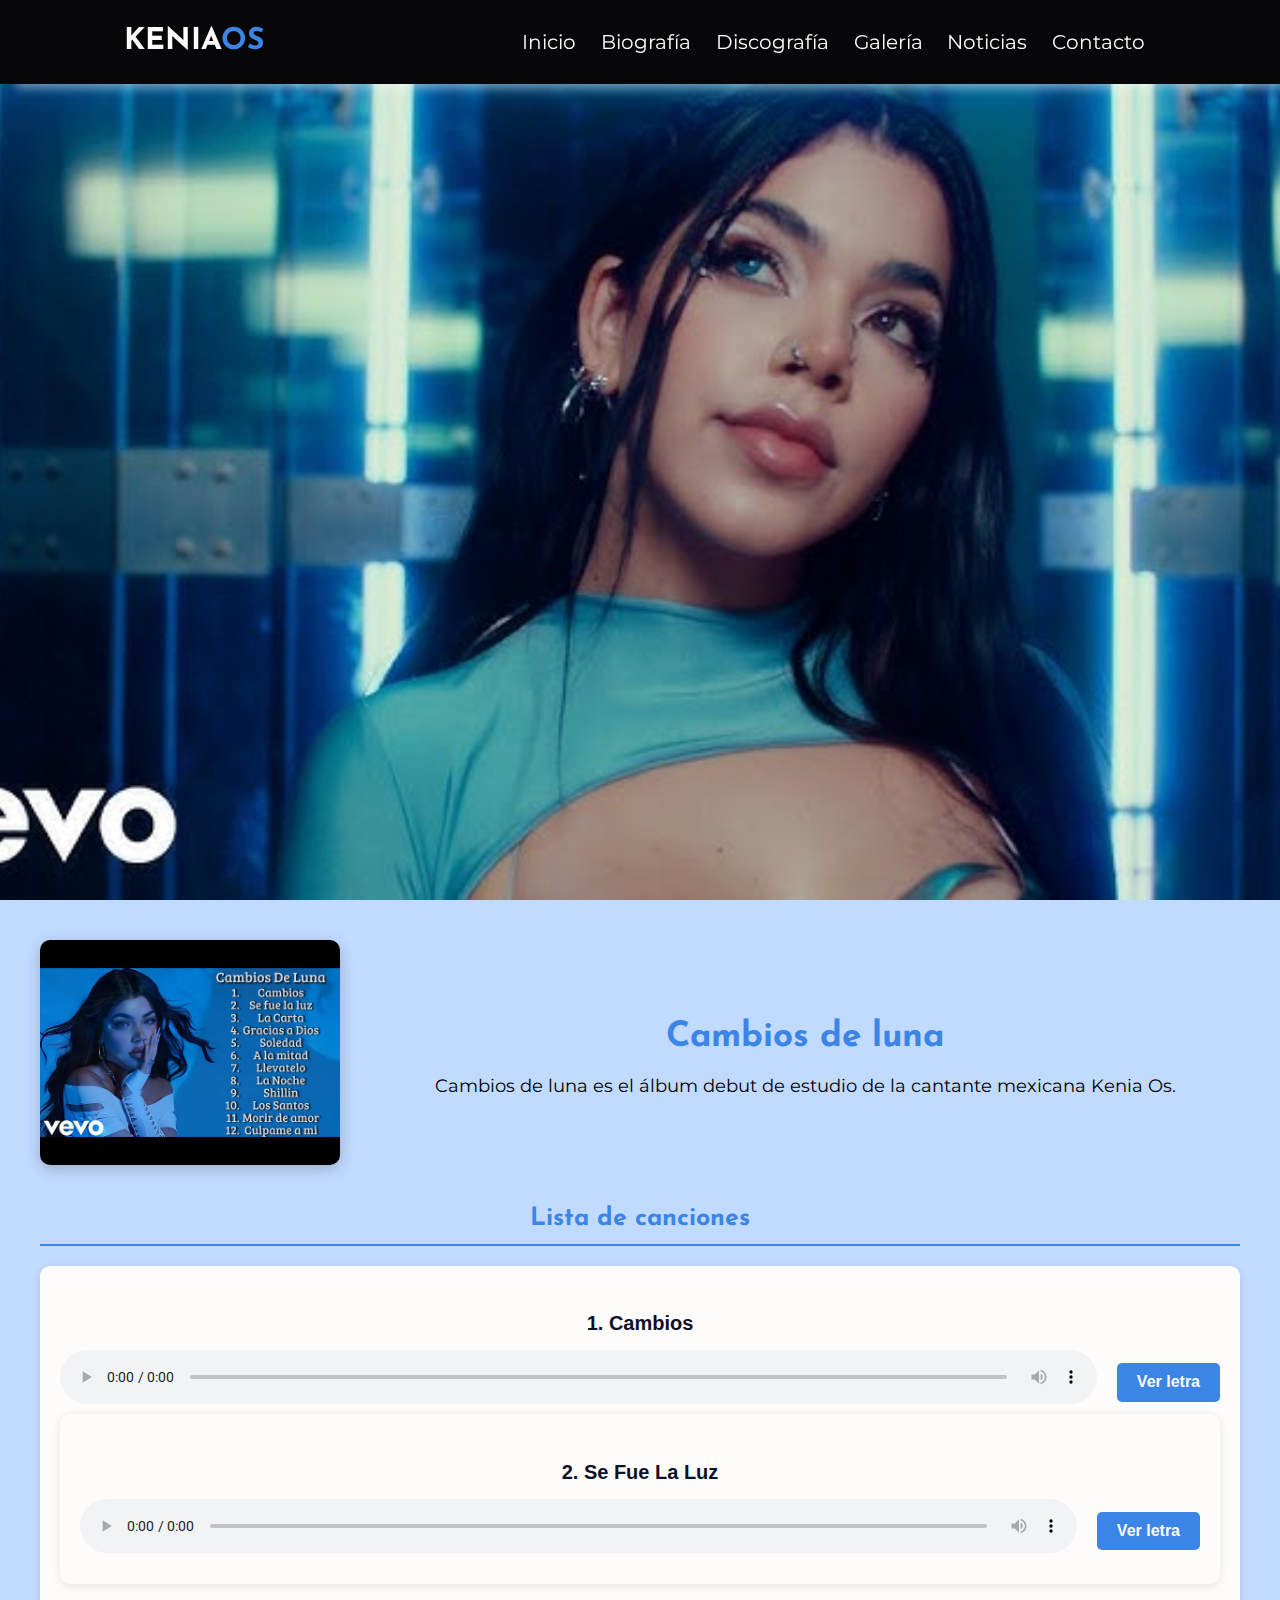
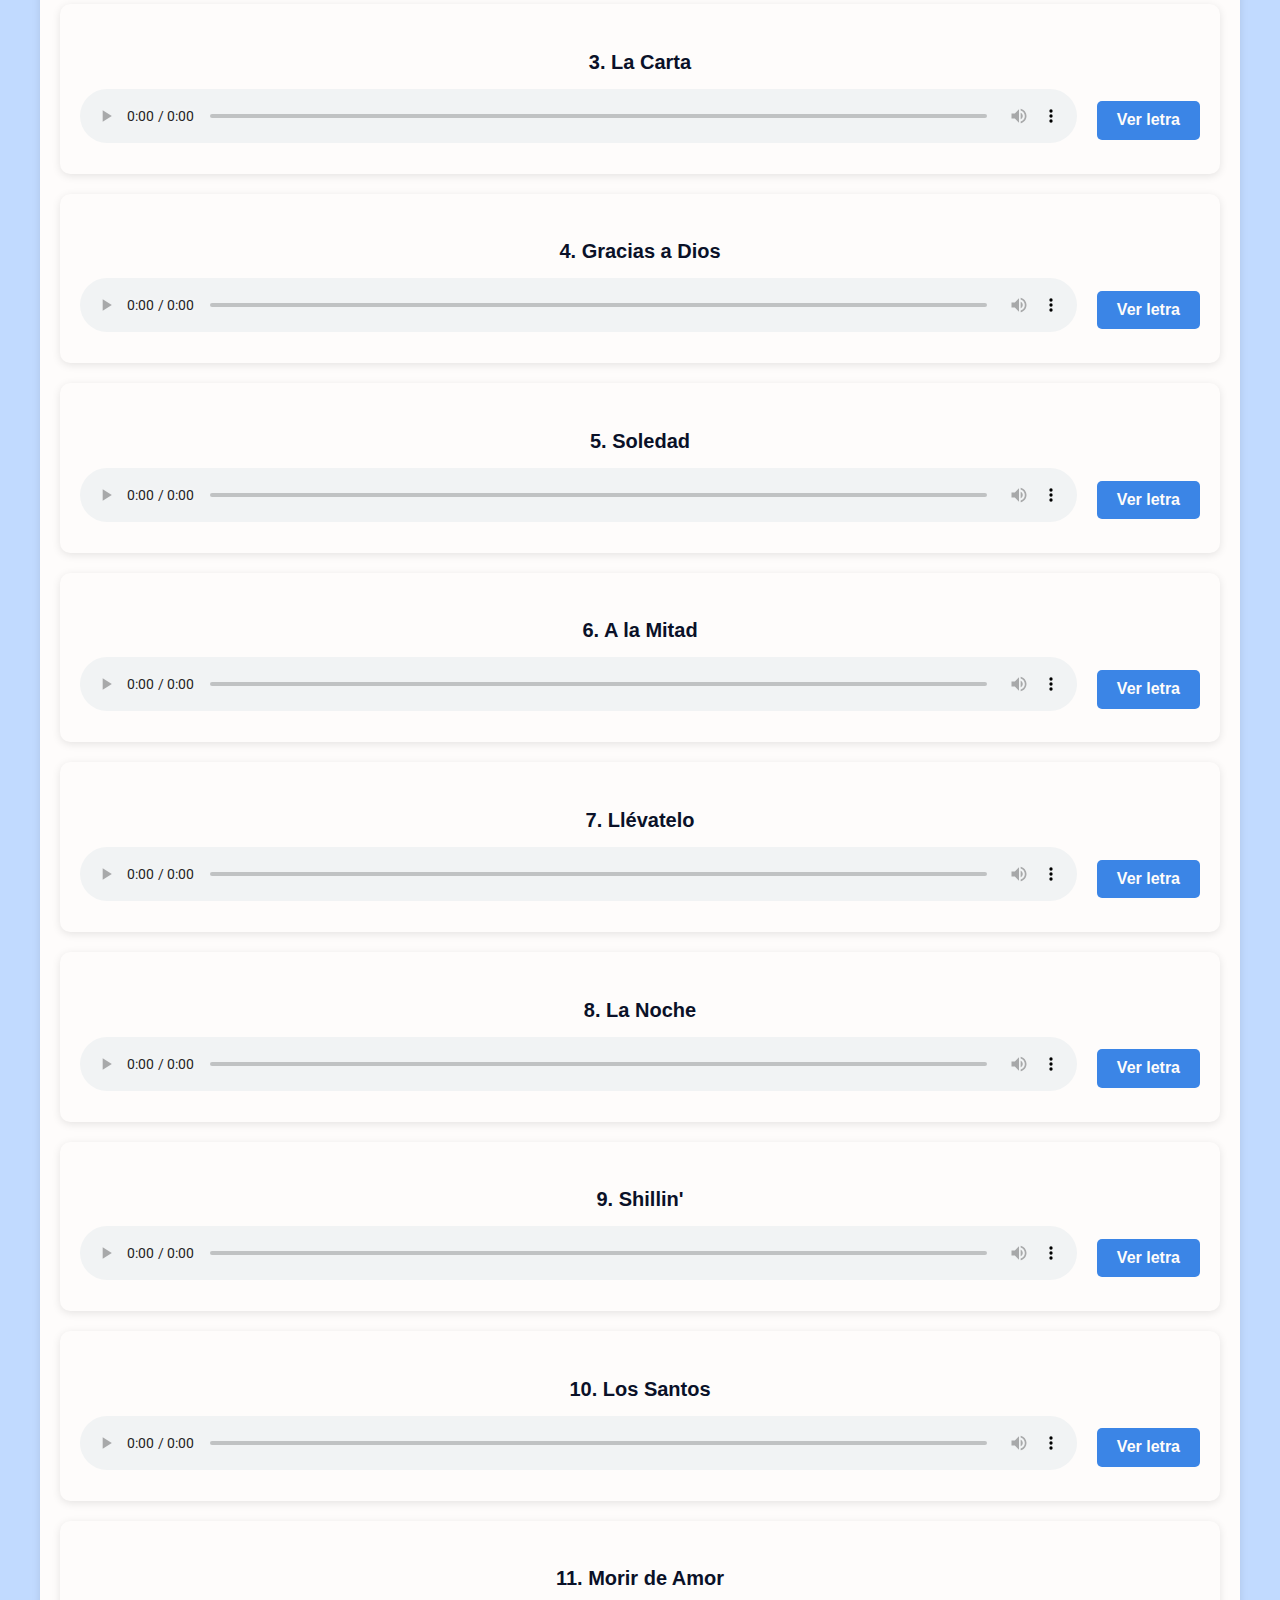
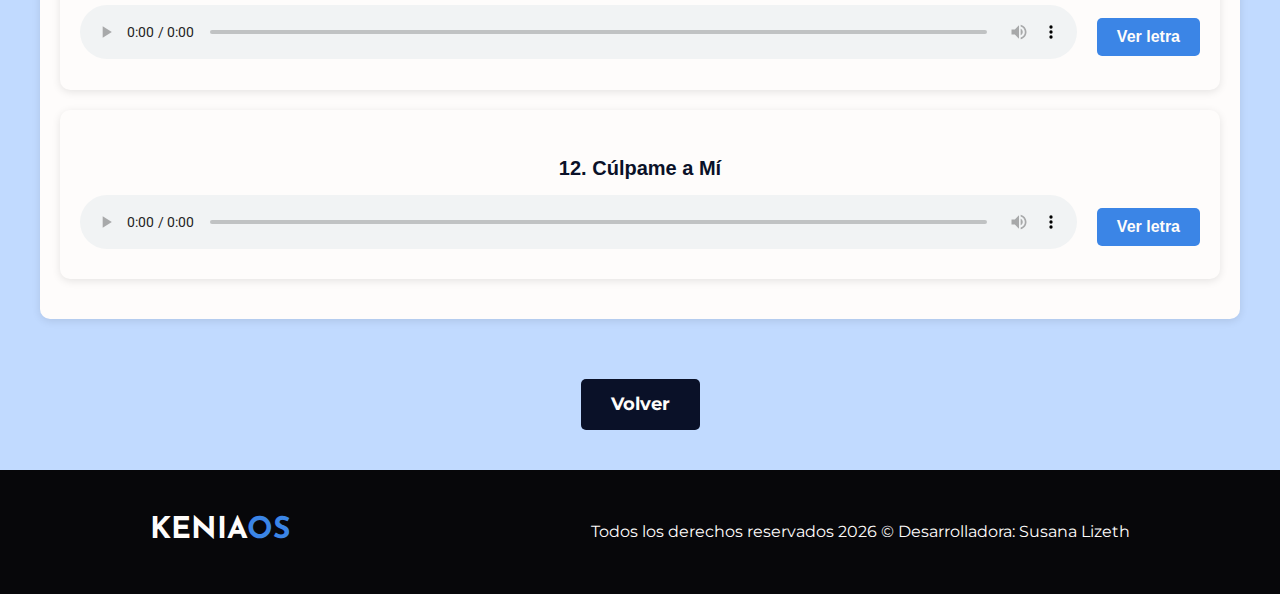
==== album1.html @ 2b6f4560 "artista" ====
<!DOCTYPE html>
<html lang="es">
<head>
    <meta charset="UTF-8">
    <meta name="viewport" content="width=device-width, initial-scale=1.0">
    <title>Cambios de luna</title>
    <link rel="icon" href="img/icon/album.svg">
    <link rel="preconnect" href="https://fonts.googleapis.com">
    <link rel="preconnect" href="https://fonts.gstatic.com" crossorigin>
    <link href="https://fonts.googleapis.com/css2?family=Josefin+Sans:ital,wght@0,100..700;1,100..700&family=Montserrat:ital,wght@0,100..900;1,100..900&family=Roboto:ital,wght@0,100..900;1,100..900&display=swap" rel="stylesheet">
    <link rel="stylesheet" href="css/normalize.css">
    <link rel="stylesheet" href="css/estilos.css">
</head>
<body>
    <header class="encabezado2">
        <div class="contenido-navegacion">
            <div class="logo">
                <h2>KENIA<span>OS</span></h2>
            </div>
            <nav class="navegacion ocultar">
                <a href="index.html">Inicio</a>
                <a href="Biografia.html">Biografía</a>
                <a href="Discografía.html">Discografía</a>
                <a href="Galeria.html">Galería</a>
                <a href="Noticias.html">Noticias</a>
                <a href="Contacto.html">Contacto</a>
            </nav>
            <div class="hamburguesa">
                <span></span>
                <span></span>
                <span></span>
            </div>
        </div>
    </header>

    <section class="detalle-album contenedor">
        <div class="cabecera-album">
            <img src="img/albums/album1.jpg" alt="cambios de luna " class="portada-album">
            <div class="info-album">
                <h2>Cambios de luna</h2>
                <p>Cambios de luna es el álbum debut de estudio de la cantante mexicana Kenia Os.</p>
                
               
            </div>
        </div>

        <div class="lista-canciones">
            <h3>Lista de canciones</h3>

            <!-- CANCIÓN 1 -->
<div class="cancion">
    <h4 class="cancion-titulo"> 1. Cambios</h4>
    <div class="reproductor">
        <audio controls>
            <source src="audio/album1/Cambios.mp3" type="audio/mpeg">
            Tu navegador no soporta la reproducción de audio.
        </audio>
        <button class="btn-letra" onclick="toggleLyrics('lyrics-2')">Ver letra</button>
    </div>
    <div id="lyrics-2" class="letra-cancion" style="display: none;">
        <!-- Letra cancion -->
        <p>
            Abre tus alas<br>
            Y vuelve a volar<br>
            Las noches son largas<br>
            Pero el Sol siempre vuelve a brillar<br><br>

            Tengo tanto que aprender<br>
            De momentos que no volverán<br>
            Espero que te vaya bien<br>
            Ya no pienso regresar<br><br>

            Ahora me toca a mí cambiar<br>
            Voy a poner todo en su lugar<br>
            Ahora me toca a mí soñar<br>
            No tengo tiempo para gastar<br><br>

            Ahora solo pienso en mí<br>
            Ahora solo creo en mí, yeah-yeah<br>
            Solo tengo que fluir<br>
            Tengo que dejarlo ir<br><br>

            Ahora me toca a mí cambiar<br>
            Y si caigo por algo<br>
            No pienso parar<br><br>

            Pensé tanto que deje de pensar en mí<br>
            Te quise al punto que dejé de quererme a mí<br>
            Mírame a la cara y niega que lo hice por ti<br>
            Párteme el cora' en mil y déjame seguir<br><br>

            No tengo miedo de volver a empezar<br>
            No te pienso cuando hay música en un lugar<br>
            Y el ambiente se pone sad<br>
            Dale tiempo al tiempo<br>
            Un final se convierte en comienzo<br><br>

            Ahora me toca a mí cambiar<br>
            Voy a poner todo en su lugar<br>
            Ahora me toca a mí soñar<br>
            No tengo tiempo para gastar<br><br>

            Ahora solo pienso en mí<br>
            Ahora solo creo en mí, yeah-yeah<br>
            Solo tengo que fluir<br>
            Tengo que dejarlo ir<br><br>

            Ahora me toca a mí cambiar<br>
            Y si caigo por algo<br>
            No pienso parar<br>
        </p>
    </div>
    <!-- CANCIÓN 2 -->
<div class="cancion">
    <h4 class="cancion-titulo">2. Se Fue La Luz</h4>
    <div class="reproductor">
        <audio controls>
            <source src="audio/album1/Se Fue La Luz.mp3" type="audio/mpeg">
            Tu navegador no soporta la reproducción de audio.
        </audio>
        <button class="btn-letra" onclick="toggleLyrics('lyrics-2')">Ver letra</button>
    </div>
    <div id="lyrics-2" class="letra-cancion" style="display: none;">
        <!-- Letra cancion -->
        <p>
            Tus ojos me invitan a volar<br>
            En tu cuerpo<br>
            No tengo intenciones<br>
            De dejarte escapar<br><br>

            Ya quiero estar cerca del mar<br>
            El Sol me llevará a dónde estás<br>
            Soy víctima del deseo de tus besos<br><br>

            Se fue la luz<br>
            Me perdí en tu universo<br>
            Contigo, la oscuridad<br>
            Se enciende<br><br>

            Ah-ah, ah-ah, ah-ah, ah-ah<br>
            Ah-ah, ah-ah, ah-ah, ah-ah<br>
            Ah-ah, ah-ah, ah-ah, ah-ah<br>
            Aah, ah-ah<br><br>

            Te vi, a lo lejos, brillar<br>
            Fue tu voz lo que me hizo explotar<br>
            Yo sé, nunca me imaginé<br>
            Que sería así encontrar mi destino<br><br>

            Ya quiero estar cerca del mar<br>
            El Sol me llevará a dónde estás<br>
            Soy víctima del deseo de tus besos<br><br>

            Se fue la luz<br>
            Me perdí en tu universo<br>
            Contigo, la oscuridad<br>
            Se enciende<br><br>

            Ah-ah, ah-ah, ah-ah, ah-ah<br>
            Ah-ah, ah-ah, ah-ah, ah-ah<br>
            Ah-ah, ah-ah, ah-ah, ah-ah<br>
            Aah, ah-ah<br><br>

            Dime qué fue lo que me pasó<br>
            Nadando, voy siguiendo tu mirada<br>
            Dime que no, que no fue un error<br>
            Encontrarte<br><br>

            Se fue la luz<br>
            Me perdí en tu universo<br>
            Contigo, la oscuridad<br>
            Se enciende<br><br>

            (Ya quiero estar cerca del mar)<br>
            Ah-ah, ah-ah, ah-ah, ah-ah<br>
            (El Sol me llevará)<br>
            Ah-ah, ah-ah, ah-ah, ah-ah<br>
            (A dónde estás)<br>
            Ah-ah, ah-ah, ah-ah, ah-ah<br>
            (Soy víctima del deseo)<br>
            Aah, ah-ah<br>
            (De tus besos)<br>
        </p>
    </div>
</div>
<!-- CANCIÓN 3 -->
<div class="cancion">
    <h4 class="cancion-titulo">3. La Carta</h4>
    <div class="reproductor">
        <audio controls>
            <source src="audio/album1/La Carta.mp3" type="audio/mpeg">
            Tu navegador no soporta la reproducción de audio.
        </audio>
        <button class="btn-letra" onclick="toggleLyrics('lyrics-3')">Ver letra</button>
    </div>
    <div id="lyrics-3" class="letra-cancion" style="display: none;">
        <!-- Letra cancion -->
        <p>
            Jugaste mala carta<br>
            Tú no tienes valor para reconocer<br>
            Que te hago falta<br>
            Que te hago falta<br><br>

            Todo se fue al vacío<br>
            Te di mi corazón<br>
            No vengas a culparme<br>
            Si ahora sientes frío<br>
            El error no fue mío<br><br>

            Y así<br>
            Me hice fuerte<br>
            Volví a levantarme y seguí<br>
            Aprendí<br><br>

            Y así<br>
            Me hice amiga del tiempo<br>
            Y de pronto entendí<br>
            Que no eras para mí<br><br>

            ¿Quién dijo no puedo?<br>
            Hago lo que quiero<br>
            Ahora estoy primero<br>
            Del pasado, no me acuerdo<br><br>

            Si gano o pierdo<br>
            Al menos lo intento<br>
            A las cartas, yo no juego<br>
            No, no<br><br>

            Tienes que entender<br>
            Tú eres agua, yo el aceite<br>
            Ahora no saco de mi mente<br>
            Solo conmigo soy suficiente<br><br>

            Tienes que entender<br>
            Desde ahora, no siento miedo<br>
            Lo tengo todo de hace tiempo<br>
            Me doy cuenta y lo agradezco<br><br>

            Le doy gracias a Dios<br>
            Que ya no me quiere<br>
            Aprendí que de amor ya no se muere<br>
            Ahora disfruto los atardeceres<br>
            Si quieres dañar, busca otras mujeres<br><br>

            Y así<br>
            Me hice fuerte<br>
            Volví a levantarme y seguí<br>
            Aprendí<br><br>

            Y así<br>
            Me hice amiga del tiempo<br>
            Y de pronto entendí<br>
            Que no eras para mí<br><br>

            ¿Quién dijo no puedo?<br>
            Hago lo que quiero<br>
            Ahora estoy primero<br>
            Del pasado no me acuerdo<br><br>

            Si gano o pierdo<br>
            Al menos lo intento<br>
            A las cartas yo no juego<br>
            No, no<br><br>

            Estoy más dura, dura, dura que antes<br>
            Dura, dura, dura que antes<br>
            Dura, dura<br>
            Más dura que antes<br><br>

            Estoy más dura, dura, dura que antes<br>
            Dura, dura, dura que antes<br>
            Dura, dura<br>
            Más dura que antes<br><br>

            Jugaste mal la carta<br>
        </p>
    </div>
</div>
<!-- CANCIÓN 4 -->
<div class="cancion">
    <h4 class="cancion-titulo">4. Gracias a Dios</h4>
    <div class="reproductor">
        <audio controls>
            <source src="audio/album1/Gracias a Dios.mp3" type="audio/mpeg">
            Tu navegador no soporta la reproducción de audio.
        </audio>
        <button class="btn-letra" onclick="toggleLyrics('lyrics-4')">Ver letra</button>
    </div>
    <div id="lyrics-4" class="letra-cancion" style="display: none;">
        <!-- Letra cancion -->
        <p>
            Yeah, yeah<br><br>

            Hoy me levanté más temprano<br>
            Con la tablet y un café en la mano<br>
            A mí el Sol me sonrió<br>
            Me tiró la bendición<br>
            Me dijo que lo pasado pisado<br><br>

            Hoy me levanté más temprano<br>
            Con la tablet y un café en la mano<br>
            Hoy le doy gracias a Dios<br>
            Me tiró la bendición<br>
            Me dijo que si le doy, la pegamos<br><br>

            La pegamos de home run<br>
            Me compré mi caserón<br>
            Ahora estoy en HBO<br>
            Cambié H&M por Louis Vuitton<br><br>

            Mala vibra ya pasé<br>
            Ahora me siento mejor<br>
            Mal de amor, un TBT<br>
            Ya no hay tiempo pa'l rencor<br><br>

            Ando en fiesta con Anitta<br>
            Ya me habló la ROSALÍA<br>
            Y si grabamos algún día<br>
            Qué sorpresas da la vida<br><br>

            Estoy soñado todavía<br>
            Desde que estoy en la mía<br>
            Ganarme el Grammy algún día<br>
            Con mis amigos y mi familia<br><br>

            Hoy me levanté más temprano<br>
            Con la tablet y un café en la mano<br>
            A mí el Sol me sonrió<br>
            Me tiró la bendición<br>
            Me dijo que lo pasado pisado<br><br>

            Hoy me levanté más temprano<br>
            Con la tablet y un café en la mano<br>
            Hoy le doy gracias a Dios<br>
            Que te dé la bendición<br>
            Me dijo que si le doy, la pegamos<br><br>

            Todo saldo en la cuenta<br>
            Dando vuelta<br>
            Prendiendo en la Jeepeta<br>
            Aunque parezca fresa<br>
            Me he sentado en la banqueta<br><br>

            Dando vuelta<br>
            Prendiendo en la Jeepeta<br><br>

            Todo saldo en la cuenta<br>
            Dando vuelta<br><br>

            (Espérate, me da risa)<br>
            (Los odio, malditos)<br><br>

            No, marica<br>
            Yo no quiero hacer pauta<br>
            Ya saben quién es<br>
        </p>
    </div>
</div>
<!-- CANCIÓN 5 -->
<div class="cancion">
    <h4 class="cancion-titulo">5. Soledad</h4>
    <div class="reproductor">
        <audio controls>
            <source src="audio/album1/Soledad.mp3" type="audio/mpeg">
            Tu navegador no soporta la reproducción de audio.
        </audio>
        <button class="btn-letra" onclick="toggleLyrics('lyrics-5')">Ver letra</button>
    </div>
    <div id="lyrics-5" class="letra-cancion" style="display: none;">
        <!-- Letra cancion -->
        <p>
            (Yeah, yeah, yah)<br>
            (Aah)<br><br>

            Soledad, ¿qué te pasa<br>
            Que el día no cambia las horas?<br>
            ¿Me le hiciste un hechizo al reloj<br>
            O estás en contra?<br><br>

            Yo te sigo imaginando aquí<br>
            Aunque me cueste aceptarlo<br>
            Te quiero tener cerquita de mí<br>
            Para más nunca soltarnos<br><br>

            Debes saber<br>
            Que ni un día yo te pude olvidar<br>
            Sigo sintiendo tu piel<br>
            Y esos besos que me dejaron mal<br><br>

            Tan solo dime hasta cuándo<br>
            Tacharé en mi calendario<br>
            Esperando pa’ encontrarnos<br>
            Papi, no seas malo, también valgo<br><br>

            Me la paso pensándote, sí<br>
            Tengo problemas con el reloj<br>
            Como el aire en 16, yo siento tu piel<br>
            ¿Qué fue lo que pasó? Que se congeló<br><br>

            Tú me hiciste brujería<br>
            Dando vueltas en la cama todo el día<br>
            Acepto, no sucedió como debía<br>
            Yo te extraño todavía<br><br>

            No es como antes<br>
            Los segundos son gigantes<br>
            Tengo tanto que contarte<br>
            Pero no logro encontrarte<br><br>

            Debes saber<br>
            Que ni un día yo te pude olvidar<br>
            Sigo sintiendo tu piel<br>
            Y esos besos que me dejaron mal<br><br>

            Tan solo dime hasta cuándo<br>
            Tacharé en mi calendario<br>
            Esperando pa’ encontrarnos<br>
            Papi, no seas malo, también valgo<br><br>

            Soledad, ¿qué te pasa<br>
            Que el día no cambia las horas?<br>
            ¿Me le hiciste un hechizo al reloj<br>
            O estás en contra?<br><br>

            Yo te sigo imaginando aquí<br>
            Aunque me cueste aceptarlo<br>
            Te quiero tener cerquita de mí<br>
            Para más nunca soltarnos<br><br>

            Debes saber<br>
            Que ni un día yo te pude olvidar<br>
            Sigo sintiendo tu piel<br>
            Y esos besos que me dejaron mal<br><br>

            Tan solo dime hasta cuándo<br>
            Tacharé en mi calendario<br>
            Esperando pa’ encontrarnos<br>
            Papi, no seas malo, también valgo<br><br>

            Soledad, nah<br>
            Soledad<br>
            K Os, bebé<br>
        </p>
    </div>
</div>
<!-- CANCIÓN 6 -->
<div class="cancion">
    <h4 class="cancion-titulo">6. A la Mitad</h4>
    <div class="reproductor">
        <audio controls>
            <source src="audio/album1/A la Mitad.mp3" type="audio/mpeg">
            Tu navegador no soporta la reproducción de audio.
        </audio>
        <button class="btn-letra" onclick="toggleLyrics('lyrics-6')">Ver letra</button>
    </div>
    <div id="lyrics-6" class="letra-cancion" style="display: none;">
        <!-- Letra cancion -->
        <p>
            (Nah-ah)<br>
            (K Os, bebé)<br>
            (Nah-ah)<br><br>

            Todo se volvió loco<br>
            Y yo no sé qué hacer<br>
            Nunca fue mi intención<br>
            Pero lo compliqué<br><br>

            Uno me manda flores a la casa<br>
            El otro escribe canciones que me encantan<br><br>

            Se me salió el amor de las manos<br>
            Ya llevo un año<br>
            Yo sigo enfocada y ellos tratando<br>
            Perdón por los daños<br><br>

            Y estoy consciente de lo que hoy ocasioné<br>
            Pero no les mentiré<br><br>

            Yo aquí me quedo en la mitad-tad-tad<br>
            Los veo desde la mitad-tad-tad<br>
            Es complicado en la mitad-tad-tad<br>
            Iba el partido en la mitad-tad-tad<br><br>

            Yo aquí me quedo en la mitad<br>
            Los veo desde la mitad<br>
            Es complicado en la mitad-tad-tad<br>
            Y no sé cuál será el final<br>
            Será el final<br><br>

            Aunque tiene la oportunidad<br>
            La distancia es la que no va conmigo<br>
            Miles de aviones y no he logrado nada contigo<br>
            Contigo<br><br>

            Pero con el otro hay tanta conexión<br>
            Está la presión que hagan un featuring<br>
            Y que no sea canción<br><br>

            No me gana a mí la tentación<br>
            O la emoción<br>
            En este momento no quiero una relación<br><br>

            Yo aquí me quedo en la mitad-tad-tad<br>
            Los veo desde la mitad-tad-tad<br>
            Es complicado en la mitad-tad-tad<br>
            Iba el partido en la mitad-tad-tad<br><br>

            Yo aquí me quedo en la mitad<br>
            Los veo desde la mitad<br>
            Es complicado en la mitad-tad-tad<br>
            Y no sé cuál será el final<br>
            Será el final<br><br>

            Se me salió el amor de las manos<br>
            Ya llevo un año<br>
            Yo sigo enfocada y ellos tratando<br>
            Perdón por los daños<br><br>

            Y estoy consciente de lo que hoy ocasioné<br>
            Pero no les mentiré<br><br>

            Yo aquí me quedo en la mitad-tad-tad<br>
            Los veo desde la mitad-tad-tad<br>
            Es complicado en la mitad-tad-tad<br>
            Iba el partido en la mitad-tad-tad<br><br>

            Yo aquí me quedo en la mitad<br>
            Los veo desde la mitad<br>
            Es complicado en la mitad-tad-tad<br>
            Y no sé cuál será el final<br>
            Será el final<br>
        </p>
    </div>
</div>
<!-- CANCIÓN 7 -->
<div class="cancion">
    <h4 class="cancion-titulo">7. Llévatelo</h4>
    <div class="reproductor">
        <audio controls>
            <source src="audio/album1/Llevatelo.mp3" type="audio/mpeg">
            Tu navegador no soporta la reproducción de audio.
        </audio>
        <button class="btn-letra" onclick="toggleLyrics('lyrics-7')">Ver letra</button>
    </div>
    <div id="lyrics-7" class="letra-cancion" style="display: none;">
        <!-- Letra cancion -->
        <p>
            (Yeah-yeah)<br>
            (KOS, bebé)<br>
            (No, no)<br><br>

            La cara de muñeco de ese man<br>
            Me tiene loca, pero me hace mal<br>
            Me tapó los ojos con su voz<br>
            Con to' lo que me dijo, me cegó<br><br>

            Y me di cuenta que (no, no)<br>
            No tiene na' (nada)<br>
            Interesan-te (eh)<br>
            Solo fue su perfume lo que me atrapó<br><br>

            Y me di cuenta que (no, no)<br>
            No tiene' na (nada)<br>
            Inteligen-te (eh)<br>
            Muy bonito, pero tenía vacía la mente<br><br>

            Llévate, llévate, llévatelo<br>
            Ni tu Gucci, ni Prada te funcionó (mi amor)<br>
            Invéntate algo mejor<br><br>

            Llévate, llévate, llévatelo<br>
            Ni el boleto a Milán o pa' Nueva York (mi amor)<br>
            Eso me lo compro yo<br><br>

            Todo lo que brilla no es oro<br>
            Toda tu fachada parecía un tesoro<br>
            De tu coche, yo no me enamoro<br>
            A un tipo como tú lo ignoro<br><br>

            Entiende que soy mucha mujer<br>
            Tú no va' poder cambiarme el cassette<br>
            Y aunque me compre todo Chanel<br>
            Mi físico no tiene na' que ver<br><br>

            Entiende que soy mucha mujer<br>
            Tú no va' poder cambiarme el cassette<br>
            Y aunque me compre todo Chanel<br>
            Mi mente define mi poder<br><br>

            Llévate, llévate, llévatelo<br>
            Ni tu Gucci, ni Prada te funcionó (mi amor)<br>
            Invéntate algo mejor<br><br>

            Llévate, llévate, llévatelo<br>
            Ni el boleto a Milán o pa' Nueva York (mi amor)<br>
            Eso me lo compro yo<br><br>

            Llévate, llévate, llévatelo<br>
            Ni tu Gucci, ni Prada te funcionó (mi amor)<br>
            Invéntate algo mejor<br><br>

            Llévate, llévate, llévatelo<br>
            Ni el boleto a Milán o pa' Nueva York (mi amor)<br>
            Eso me lo compro yo<br>
        </p>
    </div>
</div>
<!-- CANCIÓN 8 -->
<div class="cancion">
    <h4 class="cancion-titulo">8. La Noche</h4>
    <div class="reproductor">
        <audio controls>
            <source src="audio/album1/LaNoche.mp3" type="audio/mpeg">
            Tu navegador no soporta la reproducción de audio.
        </audio>
        <button class="btn-letra" onclick="toggleLyrics('lyrics-8')">Ver letra</button>
    </div>
    <div id="lyrics-8" class="letra-cancion" style="display: none;">
        <!-- Letra cancion -->
        <p>
            Ya estoy puesta pa' tomar<br>
            Con vestido y tenis Nike<br>
            Ya no puedo esperar más<br>
            Enredarme en tu cintura<br><br>

            Ya no quiero aterrizar<br>
            Que ni sé lo que me da<br>
            Con tu aroma de Versace<br>
            Sube la temperatura<br><br>

            Solo hay que vibrar<br>
            Sin preguntar<br>
            Porque lo nuestro es nuevo<br>
            Ya no puedo más disimular<br><br>

            Tú me pones mal<br>
            Cuando me bailas solo de noche<br>
            En la noche<br>
            Me pones mal<br>
            Cuando en la disco se dan las doce<br>
            Ay, las doce, yeh-eh<br><br>

            Cuando te pegas, no puedo parar<br>
            Es como una tortura<br>
            Cuando me rozas, me pones mal<br>
            Al borde de la locura<br><br>

            No tengas miedo, yo quiero más<br>
            Mírame así, te voy a llevar<br>
            Un traguito pa' aquí, un traguito pa' allá<br>
            Ya no puedo sentir ni dejar de bailar<br><br>

            So sweet, so high, ay, baby, come on<br>
            Aquí besa, yo te digo cómo<br>
            Al despegar, dime que me quieres<br>
            Y no' volamo' en la Mercedes<br><br>

            Lo que quieras comprar, te lo compro yo<br>
            Si te bebes un shot, yo me tomo dos<br>
            Ya no hay más que hablar, solo vámonos<br>
            O me puede' besar cuando suene el coro<br><br>

            Tú me pones mal<br>
            Cuando me bailas solo de noche<br>
            En la noche<br>
            Me pones mal<br>
            Cuando en la disco se dan las doce<br>
            Ay, las doce, yeh-eh<br><br>

            Ya no quiero aterrizar<br>
            Que ni sé lo que me da<br>
            Con tu aroma de Versace<br>
            Sube la temperatura<br><br>

            Solo hay que vibrar<br>
            Sin preguntar<br>
            Porque lo nuestro es nuevo<br>
            Ya no puedo más disimular<br><br>

            Tú me pones mal<br>
            Cuando me bailas solo de noche<br>
            En la noche<br>
            Me pones mal<br>
            Cuando en la disco se dan las doce<br>
            Ay, las doce, yeh-eh<br><br>

            So sweet, so high, ay, baby, come on<br>
            (So sweet, so high, ay, baby, come on)<br>
            So sweet, so high, ay, baby, come on<br>
            (So sweet, so high, ay, baby, come on)<br>
        </p>
    </div>
</div>
<!-- CANCIÓN 9 -->
<div class="cancion">
    <h4 class="cancion-titulo">9. Shillin'</h4>
    <div class="reproductor">
        <audio controls>
            <source src="audio/album1/Shillin.mp3" type="audio/mpeg">
            Tu navegador no soporta la reproducción de audio.
        </audio>
        <button class="btn-letra" onclick="toggleLyrics('lyrics-9')">Ver letra</button>
    </div>
    <div id="lyrics-9" class="letra-cancion" style="display: none;">
        <!-- Letra cancion -->
        <p>
            Desperté y algo pasó<br>
            ¿Qué sucedió?<br>
            El bajón ya se acabó<br>
            Y no fue el blunt<br><br>

            Yo ando chillin', pura buena vibe<br>
            Siempre fluyen, bae, I feel alive<br><br>

            Dejé de esperar, lo siento<br>
            Ya no pierdo más el tiempo<br>
            Solo quedarán momentos<br>
            Que se volverán recuerdos<br><br>

            ¿Si nos vamos pa' Cancún?<br>
            En la Tesla todo mu'<br>
            Si me extrañas, mira, papi<br>
            Yo no caigo, cáele tú<br><br>

            Me cansé de estar tan blue<br>
            Desde ahora vivo a full<br>
            Y si quieres verme, papi<br>
            Yo no caigo, cáele tú<br><br>

            Tus palabras dan igual<br>
            Ni me vienen, ni me van<br>
            Ahora yo quiero playa, Sol y mar<br>
            No te claves, todo fine<br><br>

            Dejé de esperar, lo siento<br>
            Ya no pierdo más el tiempo<br>
            Solo quedarán momentos<br>
            Que se volverán recuerdos<br><br>

            ¿Si nos vamos pa' Cancún?<br>
            En la Tesla todo mu'<br>
            Si me extrañas, mira, papi<br>
            Yo no caigo, cáele tú<br><br>

            Me cansé de estar tan blue<br>
            Desde ahora vivo a full<br>
            Y si quieres verme, papi<br>
            Yo no caigo, cáele tú<br><br>

            Yo ando chillin' pura buena vibe<br>
            Siempre fluyen', bae, I feel alive<br><br>

            (Tus palabras dan igual)<br>
            (Ahora yo quiero playa, Sol y mar)<br><br>

            Dejé de esperar, lo siento<br>
            Ya no pierdo más el tiempo<br>
            Solo quedarán momentos<br>
            Que se volverán recuerdos<br><br>

            Si nos vamos pa' Cancún<br>
            En la Tesla todo mu'<br>
            Si me extrañas, mira, papi<br>
            Yo no caigo, cáele tú<br><br>

            Me cansé de estar tan blue<br>
            Desde ahora vivo a full<br>
            Y si quieres verme, papi<br>
            Yo no caigo, cáele tú<br>
        </p>
    </div>
</div>
<!-- CANCIÓN 10 -->
<div class="cancion">
    <h4 class="cancion-titulo">10. Los Santos</h4>
    <div class="reproductor">
        <audio controls>
            <source src="audio/album1/LosSantos.mp3" type="audio/mpeg">
            Tu navegador no soporta la reproducción de audio.
        </audio>
        <button class="btn-letra" onclick="toggleLyrics('lyrics-10')">Ver letra</button>
    </div>
    <div id="lyrics-10" class="letra-cancion" style="display: none;">
        <!-- Letra cancion -->
        <p>
            Debajo de la mesa, te comienzo a tocar<br>
            Siento tu mirada y comienzo a notar<br>
            Que tú estás pa' mí y me pongo mal<br><br>

            Todo se nos dio dentro del ascensor<br>
            Conectamos señale' y la gente notó<br>
            Algo hiciste en mí y todo se encendió<br><br>

            Y no sé, si se da<br>
            Puede ser tu única oportunidad<br>
            Déjate llevar, que el tiempo ya se te va<br><br>

            Dime de una vez si no' miramo'<br>
            Le pedí a la Virgencita y a los santos<br>
            Que si alguna vez nos encontramo'<br>
            Nos escapamo' y no lo contamo'<br><br>

            Dime de una vez si estás dudando<br>
            Si tienes frío, papi, te voy calentando<br>
            Y si alguna vez nos encontramo'<br>
            Nos escapamo' y no lo contamo'<br><br>

            Tengo un par de bobos que me tiran por el 'gram<br>
            Han probado suerte, pero ellos no la dan<br>
            Esto es de constancia, no de velocidad<br>
            Pero contigo mata la curiosidad<br><br>

            Contigo se siente otra cosa<br>
            A lo tuyo estoy religiosa<br>
            Cuando te me acerca' y me roza'<br>
            Me tienes como agüita de rosa'<br><br>

            Contigo se siente otra cosa<br>
            A lo tuyo estoy religiosa<br>
            Cuando te me acerca' y me toca'<br>
            Me tienes como agüita de rosa'<br><br>

            Dime de una vez si no' miramo'<br>
            Le pedí a la Virgencita y a los santos<br>
            Que si alguna vez nos encontramo'<br>
            Nos escapamo' y no lo contamo'<br><br>

            Dime de una vez si estás dudando<br>
            Si tienes frío, papi, te voy calentando<br>
            Y si alguna vez nos encontramo'<br>
            Nos escapamo' y no lo contamo'<br><br>

            Sube la escalera, cierra el cuarto<br>
            Pide lo que quieras, vo' a costearlo<br>
            Solos tú y yo, entramo' en calor<br>
            Hoy le vo' a rezar y no a los santo'<br><br>

            Si tú estás bien, yo también<br>
            Estoy que exploto como un TNT<br>
            Tienes un no sé qué<br>
            Hacemos cosas que no salen en TV<br><br>

            Si me ves temblar, no te asustes<br>
            No quiere decir que no me guste<br>
            Sigue la corriente, no preguntes<br>
            En la segunda vuelta, yo hago los ajustes<br><br>

            Dime de una vez si no' miramo'<br>
            Le pedí a la Virgencita y a los santos<br>
            Que si alguna vez nos encontramo'<br>
            Nos escapamo' y no lo contamo'<br><br>

            Dime de una vez si estás dudando<br>
            Si tienes frío, papi, te voy calentando<br>
            Y si alguna vez nos encontramo'<br>
            Nos escapamo' y no lo contamo'<br><br>

            No lo contamo'<br>
            K OS<br>
            No lo contamo'<br>
            No<br>
        </p>
    </div>
</div>
<!-- CANCIÓN 11 -->
<div class="cancion">
    <h4 class="cancion-titulo">11. Morir de Amor</h4>
    <div class="reproductor">
        <audio controls>
            <source src="audio/album1/MorirDeAmor.mp3" type="audio/mpeg">
            Tu navegador no soporta la reproducción de audio.
        </audio>
        <button class="btn-letra" onclick="toggleLyrics('lyrics-11')">Ver letra</button>
    </div>
    <div id="lyrics-11" class="letra-cancion" style="display: none;">
        <!-- Letra cancion -->
        <p>
            Me llamas a la 4 de la mañana<br>
            Para decirme<br>
            Que soy yo a quien amas<br><br>

            Sabes, no mientas<br>
            No me veas más la cara<br>
            Ya no te creo nada<br>
            Ya una vez lo pensé<br><br>

            Yo no me vo’a morir de amor, no no<br>
            Alguien lo hará mejor que tú<br>
            El DM está sonando<br>
            Y, tus mentiras, voy borrando<br><br>

            Mami me advirtió que no<br>
            Que eras un cabrón<br>
            Pero tú<br>
            Escribiéndome y llamando<br><br>

            Responderte fue mi error<br>
            Solo rompiste mi cora’ en dos<br>
            Llorándote bien uh-uh<br>
            Tú me dejaste bien uh-uh<br><br>

            Ilusionarme, funcionó<br>
            Jugaste con mi cora’ y eso no<br>
            Llorándote bien uh-uh<br>
            Tú me dejaste bien uh-uh<br><br>

            Sabía, yo sabía<br>
            Que tu boca no iba con la mía<br>
            Me advertían, no creía<br>
            Y al final, fuiste lo que decían<br><br>

            Lo que tú me dabas no me falta<br>
            Ya no estás, pero no pasa nada<br>
            Para otro día<br>
            Vuelve otro día<br><br>

            Yo no me voy a morir de amor, no-no<br>
            Alguien lo hará mejor que tú<br>
            El DM está sonando<br>
            Y tus mentiras voy borrando<br><br>

            Mami me advirtió que no<br>
            Que eras un cabrón<br>
            Pero tú<br>
            Escribiéndome y llamando<br>
            (Oh, no)<br><br>

            Responderte fue mi error<br>
            Solo rompiste mi cora’ en dos<br>
            Llorándote bien uh-uh<br>
            Tú me dejaste bien uh-uh<br><br>

            Ilusionarme, funcionó<br>
            Jugaste con mi cora’ y eso no<br>
            Llorándote bien uh-uh<br>
            Tú me dejaste bien uh-uh<br><br>

            Yo no me voy a morir de amor, no-no<br>
            Alguien lo hará mejor que tú<br><br>

            Mami me advirtió que no<br>
            Que eras un cabrón<br>
            Pero tú<br><br>

            Responderte fue mi error<br>
            Solo rompiste mi cora’ en dos<br>
            Llorándote bien uh-uh<br>
            Tú me dejaste bien uh-uh<br><br>

            Ilusionarme, funcionó<br>
            Jugaste con mi cora’ y eso no<br>
            Llorándote bien uh-uh<br>
            Tú me dejaste bien uh-uh<br><br>

            (K Os, bebé)
        </p>
    </div>
</div>
<!-- CANCIÓN 12 -->
<div class="cancion">
    <h4 class="cancion-titulo">12. Cúlpame a Mí</h4>
    <div class="reproductor">
        <audio controls>
            <source src="audio/album1/CulpameAMi.mp3" type="audio/mpeg">
            Tu navegador no soporta la reproducción de audio.
        </audio>
        <button class="btn-letra" onclick="toggleLyrics('lyrics-12')">Ver letra</button>
    </div>
    <div id="lyrics-12" class="letra-cancion" style="display: none;">
        <!-- Letra cancion -->
        <p>
            Perdida en la tormenta, este adiós<br>
            Escucho el susurro de tu voz<br>
            Tratando de llegar a mí<br>
            Tratando de llegar a mí<br><br>

            El tiempo pasa<br>
            La distancia crece<br>
            Se van los meses<br>
            El amor se muere<br><br>

            Baby, tienes que aceptar<br>
            Que las cosas pasaron así<br>
            Yo no te quise dañar<br>
            Tienes que culparme tú a mí<br><br>

            Y no sé lo que pueda pasar<br>
            Es momento de aceptar y soltar<br>
            Cúlpame a mí<br><br>

            (Uh-uuh)<br>
            (Ah-aah)<br><br>

            No cambiaría un momento<br>
            Atesoro todo el tiempo<br>
            Sé que hicimos el intento<br>
            Navegamos en contra del viento<br><br>

            No digas nada<br>
            Lo veo en tu mirada<br><br>

            El tiempo pasa<br>
            La distancia crece<br>
            Se van los meses<br>
            El amor se muere<br><br>

            Baby, tienes que aceptar<br>
            Que las cosas pasaron así<br>
            Yo no te quise dañar<br>
            Tienes que culparme tú a mí<br><br>

            Y no sé lo que pueda pasar<br>
            Es momento de aceptar y soltar<br>
            Cúlpame a mí<br><br>

            (Uh-uuh)<br>
            (Uh-uuh)<br>
            Cúlpame a mí<br><br>

            Es momento de aceptar y soltar<br>
            Cúlpame a mí
        </p>
    </div>
</div>


</div>


        </div>
        <a href="Discografía.html" class="volver-discografia">Volver</a>
    </section>

    <footer class="footer">
        <div class="logo">
            <h2>KENIA<span>OS</span></h2>
        </div>
        <p>Todos los derechos reservados <span class="fecha"></span> &copy; Desarrolladora: <a >Susana Lizeth</a></span></p>
    </footer>
    <script src="js/app.js"></script>
</body>
</html>
---- css/estilos.css ----
:root{
    --oscuro:#07070A;
    --azulOscuro:#0A1128;
    --azulClaro:#3b85e6;
    --blanco:#FEFCFB;
    --rosa: #fd91dd;
    --titulos:'Josefin Sans', serif;
    --parrafos: 'Montserrat', sans-serif;
    
}
h1{
    font-family: var(--titulos);
}
p{
    font-family: var(--parrafos);
}
html{
    box-sizing: border-box;
    font-size: 62.5%;
}
*,*::before, *::after{
    box-sizing: inherit;
}

/*global*/
h1,h2,h3{
    font-family: var(--titulos);
}
p,a{
    font-family: var(--parrafos);
}
.ocultar{
    display: none;
}
.contenedor{
    margin: 0 auto;
    max-width: 120rem;
    width: 95%;
}
.btn{
    padding: 1rem 3rem;
    font-weight: bold;
    font-family: var(--parrafos);
    font-size: 2rem;
    border: none;
    color: var(--blanco);
}
.bordes{
    border: 2px solid var(--azulClaro);
    color: var(--azulClaro);
    text-decoration: none;
    display: block;
    text-align: center;
    transition: background-color .3s ease-in-out;
}
.bordes:hover{
    background-color: var(--azulClaro);
    color: var(--blanco);
}
.btn:hover{
    cursor: pointer;
}

.azul{
    background-color: var(--azulClaro);
}
@keyframes desplazamiento{
    0%{
        transform: translateX(-100%);
    }
    100%{
        transform: translateX(0);
    }
    
}
/*Encabezado*/
.encabezado{
    background-image: url('../img/kenini.jpg');
    background-repeat: no-repeat;
    height: 100vh;
    min-height: 70rem;
    background-size: cover;
    background-position: center center;
    position: relative;
    z-index: 1;

}
.encabezado2{
    background-image: url('../img/kei.jpg');
    background-repeat: no-repeat;
    height: 100vh;
    min-height: 70rem;
    background-size: cover;
    background-position: center center;
    position: relative;
    z-index: 1;

}
@media(min-width: 768px){
    .encabezado{
        background-attachment: fixed;
    }
}

.encabezado::before{
    content: '';
    position: absolute;
    top: 0;
    left: 0;
    right: 0;
    bottom: 0;
    display: block;
    background-color: rgba(0,0,0,0.5);/*color de la marca de agua del gif*/
    z-index: -1;
}
.logo h2{
    font-size: 3rem;
}

.logo h2 span{
    color: var(--azulClaro);
}
.logo h2 {
    color: var(--blanco); /*color para la letra music*/
}


.contenido-navegacion{
    display: flex;
    align-items: center; /*alineacion vertical*/
    justify-content: space-around;
    background-color: var(--oscuro); /*color para la barra de navegacion*/
    box-shadow: 10px 10px 10px -6px rgba(255, 255, 255, 0.45);/*para el degradado de la barra*/
    position: fixed;
    top: 0;
    width: 100%;
    z-index: 2;
}
.navegacion{
    background-color: var(--oscuro);/*cambio de color para cuando se hace la pantalla chica*/
    position: absolute;
    left: 0;
    top: 70px;
    width: 100%;
    animation: desplazamiento .5s ease-in-out;
}
@media(min-width:768px){
    .ocultar{
        display: inline;
    }
}
.navegacion a{
    display: block;
    font-size: 2rem;
    padding: 1.1rem;
    color: var(--blanco); /*letra de inicio, biografia, etc*/
    text-decoration: none;
    transition: background-color .3s ease-in-out;
}
.navegacion a:hover{
    background-color: var(--azulClaro);
    color: var(--blanco);
}
@media(min-width:768px){
    .navegacion a{
        display: inline;
    }
}
@media(min-width:768px){
    .navegacion{
        position: relative;
        top: unset;
        width: auto;
        background-color: unset;
        animation: unset;
    }
}
.hamburguesa span{
    width: 5rem;
    height: 1rem;
    border: 3px solid black;
    background-color: var(--blanco);/*colo de la hamburgueza*/
    display: block;

}
@media (min-width:768px){
    .hamburguesa{
        display: none;
        
        
    }
}
.texto-encabezado {
    display: flex;               /* Usamos Flexbox */
    justify-content: center;     /* Centra horizontalmente */
    align-items: center;         /* Centra verticalmente */
    height: 100vh;               /* Hace que el contenedor ocupe toda la altura de la ventana */
    text-align: center;          /* Asegura que el texto esté centrado dentro del contenedor */
}

.texto-encabezado h1 {
    font-size: 3rem;
    color: var(--blanco);
    text-shadow: 2px 2px 5px rgba(0, 0, 0, 0.3); /* Sombra suave */
    padding-top: 35rem;
}

/* En pantallas más grandes */
@media (min-width: 768px) {
    .texto-encabezado h1 {
        font-size: 15rem;
        padding-top: 0;
        text-shadow: 4px 4px 10px rgba(0, 0, 0, 0.5); /* Sombra más pronunciada en pantallas grandes */
    }
}

    
    


/* === ENCABEZADO - IMAGEN RESPONSIVA === */
.imagen-encabezado {
    width: 100%;
    text-align: center;
    padding-top: 8rem; /* Ajuste para que no quede pegada a la barra de navegación */
}

.imagen-encabezado img {
    max-width: 100%;
    height: auto;
    display: block;
    margin: 0 auto;
    border-radius: 10px; /* Opcional: esquinas redondeadas */
}

/* === HACER QUE LA IMAGEN SE ADAPTE EN TELÉFONOS === */
@media (max-width: 768px) {
    .imagen-encabezado img {
        width: 90%; /* Reduce el tamaño de la imagen en móviles */
    }
}
/*seccion sobre nosotros*/
.nosotros h2{
    text-align: center;
    font-size: 4rem;
    color: var(--azulClaro);
}
@media(min-width:768px){
    .nosotros h2{
        font-size: 5rem;
    }
    
}
.contenido-nosotros{
    background-image: url('../img/fondoo.webp');
    display: grid;
    grid-template-rows: repeat(2, 1fr);
    background-size: cover;
    background-position: center center;
}
@media(min-width:768px){
    .contenido-nosotros{
        grid-template-columns: repeat(2, 1fr);
        background-attachment: fixed;
    }
}
/*Para el curriculum*/
.curriculum{
    background-image: url('../img/fondocurriculum.jpg');
    display: grid;
    grid-template-rows: repeat(2, 1fr);
    background-size: cover;
    background-position: center center;
}
@media(min-width:768px){
    .curriculum{
        grid-template-columns: repeat(2, 1fr);
        background-attachment: fixed;
    }
}
/*------------------*/
.texto-nosotros{
    padding: 4rem;
    grid-row: 2/3;
    background-color: var(--blanco);
}
@media(min-width:768px){
    .texto-nosotros{
        padding: 5rem;
    }
}
.texto-nosotros h3{
    font-size: 2.5rem;
    color: var(--azulClaro);
    text-align: center;
}
.texto-nosotros p{
    font-size: 2rem;
    text-align: center;
}
@media(min-width:768px){
    .texto-nosotros p{
        text-align: left;
    }
}
/*footer*/
.footer, .footer p{
    text-align: center;
}

@media(min-width: 768px){
    .footer{
        display: flex;
        align-items: center;
        justify-content: space-around;
    }
}
footer{
    background-color: var(--oscuro);
    color: var(--blanco);
    padding: 2rem 0;
    font-size: 1.6rem;
}
/* === ESTILOS DEL MENÚ DE DISCOS === */
.menu-discografia {
    margin: 20px 0;
}

.menu-discografia ul {
    list-style: none;
    padding: 0;
    display: grid;
    grid-template-columns: repeat(auto-fit, minmax(150px, 1fr));
    gap: 15px;
}

.menu-discografia li {
    background-color: var(--azulClaro);
    color: var(--blanco);
    padding: 10px;
    text-align: center;
    border-radius: 8px;
    cursor: pointer;
    transition: 0.3s;
}

.menu-discografia li:hover {
    background-color: var(--azulOscuro);
}

/* === GALERÍA DE VIDEOS - ESTILO ROSA PASTEL SIN CONTENEDOR === */
body {
    background-color: #c1daff; /* Fondo general en rosa pastel claro */
    font-family: 'Poppins', sans-serif;
    text-align: center;
}



/* Nueva cuadrícula sin fondo */
/* Nueva cuadrícula de 6 videos */
.grid-videos {
    display: grid;
    grid-template-columns: repeat(3, 1fr); /* Solo 3 columnas */
    gap: 20px;
    padding: 20px;
    max-width: 800px; /* Se reduce el ancho para centrar mejor */
    margin: 0 auto;
    justify-content: center; /* Centra los elementos si son menos de 6 */
}

/* === ESTILO RESPONSIVE === */
@media (max-width: 900px) {
    .grid-videos {
        grid-template-columns: repeat(2, 1fr); /* 2 columnas en pantallas medianas */
    }
}

@media (max-width: 600px) {
    .grid-videos {
        grid-template-columns: repeat(1, 1fr); /* 1 columna en pantallas pequeñas */
    }
}

/* Estilo de cada imagen */
.grid-videos a {
    display: block;
    border-radius: 15px;
    overflow: hidden;
    transition: transform 0.3s ease-in-out, box-shadow 0.3s ease-in-out;
}

.grid-videos a:hover {
    transform: scale(1.1);
    box-shadow: 0 8px 15px rgba(255, 105, 180, 0.3);
}

/* Imágenes de los videos */
/* Ajusta el tamaño de las imágenes */
.grid-videos img {
    width: 100%;
    height: 180px; /* Altura fija para que todas sean iguales */
    object-fit: cover; /* Recorta la imagen si es necesario sin distorsionarla */
    border-radius: 15px;
    transition: opacity 0.3s ease-in-out;
}

.grid-videos img:hover {
    opacity: 0.8;
}


/* === ESTILO RESPONSIVE === */
@media (max-width: 900px) {
    .grid-videos {
        grid-template-columns: repeat(3, 1fr);
    }
}

@media (max-width: 600px) {
    .grid-videos {
        grid-template-columns: repeat(2, 1fr);
    }
}

@media (max-width: 400px) {
    .grid-videos {
        grid-template-columns: repeat(1, 1fr);
    }
}


/* === ESTILOS PARA BIOGRAFÍAS === */
.biografias {
    padding: 4rem 0;
    background-color: #f5f5f5; /* Fondo suave para la sección */
    box-shadow: inset 0 0 30px rgba(0, 0, 0, 0.1);
}

.biografia-artista {
    margin-bottom: 5rem;
    background-color: rgba(255, 255, 255, 0.9);
    border-radius: 15px;
    padding: 2.5rem;
    box-shadow: 0 0 20px rgba(0, 0, 0, 0.1);
    transition: transform 0.3s ease-in-out, box-shadow 0.3s ease;
    text-align: center;
}

.biografia-artista:hover {
    transform: scale(1.05); /* Efecto de zoom al pasar el ratón */
    box-shadow: 0 8px 25px rgba(0, 0, 0, 0.2);
}

.biografia-artista h2 {
    font-size: 3.5rem;
    color: #1a73e8; /* Color azul para el encabezado */
    margin-bottom: 2rem;
    font-weight: 700;
    text-transform: uppercase;
    letter-spacing: 3px;
}

.biografia-artista h2 span {
    color: #ff4081; /* Color rosa para el texto destacado */
}

.imagen-experiencia {
    margin-bottom: 20px;
    text-align: center;
}

.imagen-experiencia img {
    width: 100%;
    max-width: 350px;
    border-radius: 10px;
    box-shadow: 0 6px 15px rgba(0, 0, 0, 0.1);
    margin-bottom: 15px;
    object-fit: cover;
}

.imagen-experiencia p {
    font-weight: bold;
    font-size: 1rem;
    color: #555;
}

.contenido-biografia {
    display: grid;
    grid-template-columns: 1fr;
    gap: 3rem;
    justify-items: center;
}

@media (min-width: 768px) {
    .contenido-biografia {
        grid-template-columns: 1fr 2fr;
    }
}

.imagen-biografia img {
    width: 100%;
    max-width: 400px;
    border-radius: 15px;
    box-shadow: 0 0 20px rgba(0, 0, 0, 0.2);
    object-fit: cover;
}

.datos-biografia h3 {
    color: #1a73e8; /* Color azul claro */
    font-size: 2.4rem;
    margin-bottom: 1.5rem;
}

.datos-biografia ul {
    list-style: disc;
    padding-left: 2rem;
    margin-bottom: 2rem;
}

.datos-biografia li {
    font-size: 1.4rem;
    margin-bottom: 1rem;
    font-family: 'Arial', sans-serif;
    color: #333;
}

.datos-biografia .btn {
    display: inline-block;
    font-size: 1.6rem;
    background-color: #34b7f1;
    color: white;
    border: none;
    padding: 1rem 2.5rem;
    border-radius: 50px;
    text-decoration: none;
    text-align: center;
    transition: background-color 0.3s, transform 0.3s;
    font-weight: bold;
}

.datos-biografia .btn:hover {
    background-color: #2a98d8;
    transform: scale(1.05);
}

/* Estilos para la nueva sección */
.biografia-artista {
    display: flex;
    flex-direction: column;
    align-items: center;
    text-align: center;
    position: relative;
    overflow: hidden;
}

.datos-biografia {
    max-width: 600px;
    margin-left: 30px;
    text-align: left;
}

.datos-biografia h3 {
    font-size: 2rem;
    font-weight: bold;
    color: #333;
}

.datos-biografia ul li strong {
    font-weight: bold;
    color: #555;
}

.datos-biografia .btn.bordes {
    background-color: #007BFF;
    color: white;
    padding: 12px 25px;
    border-radius: 30px;
    text-decoration: none;
    font-weight: bold;
    transition: background-color 0.3s ease, transform 0.3s ease;
}

.datos-biografia .btn.bordes:hover {
    background-color: #0056b3;
    transform: scale(1.05);
}

@media (max-width: 768px) {
    .contenido-biografia {
        flex-direction: column;
        text-align: center;
    }

    .imagen-biografia {
        margin-bottom: 20px;
    }

    .datos-biografia {
        margin-left: 0;
    }

    .biografia-artista h2 {
        font-size: 2.5rem;
    }

    .imagen-experiencia img {
        max-width: 300px;
    }
}



/* === ESTILOS PARA ESTADÍSTICAS === */
.estadisticas {
    display: grid;
    grid-template-columns: repeat(3, 1fr);
    gap: 2rem;
    margin-top: 4rem;
    text-align: center;
}

.estadistica-item {
    padding: 2rem;
}

.estadistica-item .numero {
    font-size: 5rem;
    font-weight: bold;
    font-family: var(--titulos);
    color: #333;
}

.estadistica-item .texto {
    font-size: 1.4rem;
    text-transform: uppercase;
    font-family: var(--parrafos);
    color: #666;
    margin-top: 1rem;
}

@media (max-width: 768px) {
    .estadistica-item .numero {
        font-size: 3.5rem;
    }
    
    .estadistica-item .texto {
        font-size: 1.2rem;
    }
}
/* Estilos específicos para la biografía detallada */
.biografia-detallada {
    max-width: 120rem;
    margin: 0 auto;
    padding: 4rem 2rem;
}


.encabezado-biografia h1 {
    font-size: 5rem;
    margin: 0;
    text-shadow: 2px 2px 4px rgba(0, 0, 0, 0.6);
}

.encabezado-biografia p {
    font-size: 2rem;
    margin-top: 1rem;
}

.foto-principal {
    float: right;
    width: 350px;
    margin: 0 0 2rem 3rem;
    border-radius: 10px;
    box-shadow: 0 4px 10px rgba(0, 0, 0, 0.2);
}

@media (max-width: 768px) {
    .foto-principal {
        float: none;
        width: 100%;
        margin: 0 0 2rem 0;
    }
}

.seccion {
    margin-bottom: 4rem;
}

.seccion h2 {
    color: var(--azulClaro);
    font-size: 3rem;
    border-bottom: 3px solid var(--azulClaro);
    padding-bottom: 1rem;
    margin-bottom: 2rem;
}

.seccion h3 {
    color: var(--azulOscuro);
    font-size: 2.4rem;
    margin: 2rem 0 1rem;
}

.seccion p {
    font-size: 1.8rem;
    line-height: 1.6;
    margin-bottom: 1.5rem;
}

.seccion ul, .seccion ol {
    font-size: 1.8rem;
    margin-bottom: 2rem;
    margin-left: 2rem;
}

.seccion li {
    margin-bottom: 1rem;
}

.logros-grid {
    display: grid;
    grid-template-columns: repeat(auto-fill, minmax(300px, 1fr));
    gap: 2rem;
    margin: 3rem 0;
}

.logro-item {
    background-color: var(--azulOscuro);
    color: var(--blanco);
    padding: 2rem;
    border-radius: 10px;
    text-align: center;
}

.logro-item h4 {
    font-size: 2rem;
    margin-top: 0;
}

.logro-item p {
    font-size: 1.6rem;
    margin-bottom: 0;
    
}.galeria {
    display: grid;
    grid-template-columns: repeat(auto-fill, minmax(250px, 1fr));
    gap: 2.5rem; /* Mayor separación */
    margin: 3rem 0;
    padding: 0 1rem;
}

/* Estilos de las imágenes */
.galeria img {
    width: 100%;
    aspect-ratio: 1 / 1; /* Mantiene proporción cuadrada */
    object-fit: cover; /* Evita deformaciones */
    border: none; /* Elimina cualquier borde */
    box-shadow: 0 4px 10px rgba(0, 0, 0, 0.2); /* Sombra suave y neutra */
    transition: transform 0.3s ease, box-shadow 0.3s ease, filter 0.3s ease;
    opacity: 0; /* Para el efecto de carga */
    animation: fadeIn 0.5s ease-in forwards;
}

/* Efecto hover */
.galeria img:hover {
    transform: scale(1.07); /* Efecto de zoom */
    box-shadow: 0 8px 20px rgba(0, 0, 0, 0.3); /* Sombra más intensa */
    filter: brightness(1.1); /* Aumenta el brillo */
}

/* Animación de carga */
@keyframes fadeIn {
    from {
        opacity: 0;
        transform: scale(0.95);
    }
    to {
        opacity: 1;
        transform: scale(1);
    }
}


/* Animación de carga */
@keyframes fadeIn {
    from {
        opacity: 0;
        transform: scale(0.95);
    }
    to {
        opacity: 1;
        transform: scale(1);
    }
}

.cita {
    font-style: italic;
    font-size: 2.2rem;
    color: var(--azulOscuro);
    text-align: center;
    margin: 4rem 0;
    padding: 2rem;
    border-left: 4px solid var(--azulClaro);
    background-color: rgba(0, 111, 230, 0.1);
}

.cita cite {
    display: block;
    font-size: 1.6rem;
    margin-top: 1rem;
    font-weight: bold;
}

.video-container {
    position: relative;
    padding-bottom: 56.25%;
    height: 0;
    overflow: hidden;
    margin: 3rem 0;
}

.video-container img {
    position: absolute;
    top: 0;
    left: 0;
    width: 100%;
    height: 100%;
    border-radius: 10px;
}

.volver {
    display: inline-block;
    margin-top: 4rem;
    background-color: var(--azulClaro);
    color: var(--blanco);
    padding: 1.5rem 3rem;
    font-size: 1.8rem;
    text-decoration: none;
    border-radius: 5px;
    transition: background-color 0.3s ease;
}

.volver:hover {
    background-color: var(--azulOscuro);
}

/* Estilos específicos para discografía */
.grid-albumes {
    display: grid;
    grid-template-columns: repeat(auto-fill, minmax(250px, 1fr));
    gap: 3rem;
    margin: 4rem 0;
}

.album {
    border-radius: 10px;
    overflow: hidden;
    box-shadow: 0 4px 10px rgba(0, 0, 0, 0.2);
    transition: transform 0.3s ease;
    background-color: var(--blanco);
    position: relative;
}

.album:hover {
    transform: translateY(-10px);
}

.album-imagen {
    width: 100%;
    aspect-ratio: 1/1;
    object-fit: cover;
    display: block;
}

.album-nombre {
    padding: 1.5rem;
    text-align: center;
    font-size: 1.8rem;
    font-weight: bold;
    color: var(--azulOscuro);
    margin: 0;
}

.album-anio {
    display: block;
    font-size: 1.4rem;
    color: #666;
    margin-top: 0.5rem;
    font-weight: normal;
}

/* Estilos para el detalles del álbum (lista de canciones) */
.album-detalles {
    display: none;
    position: absolute;
    top: 0;
    left: 0;
    width: 100%;
    height: 100%;
    background-color: rgba(0, 0, 0, 0.9);
    color: var(--blanco);
    padding: 2rem;
    overflow-y: auto;
    z-index: 2;
}

.album:target .album-detalles {
    display: block;
}

.album-titulo {
    font-size: 2.2rem;
    text-align: center;
    margin-bottom: 2rem;
    color: var(--azulClaro);
}

.lista-canciones {
    list-style: none;
    padding: 0;
    margin: 0;
}

.cancion {
    margin-bottom: 1.5rem;
    padding-bottom: 1.5rem;
    border-bottom: 1px solid rgba(255, 255, 255, 0.2);
}

.cancion:last-child {
    border-bottom: none;
}

.cancion-titulo {
    font-size: 1.6rem;
    margin-bottom: 1rem;
}

.cancion audio {
    width: 100%;
    margin-bottom: 1rem;
}

.btn-letra {
    background-color: var(--azulClaro);
    color: var(--blanco);
    border: none;
    padding: 0.8rem 1.5rem;
    border-radius: 5px;
    font-size: 1.4rem;
    cursor: pointer;
    transition: background-color 0.3s;
    text-decoration: none;
    display: inline-block;
}

.btn-letra:hover {
    background-color: var(--azulOscuro);
}

.volver-albums {
    display: block;
    text-align: center;
    margin-top: 2rem;
    text-decoration: none;
    color: var(--azulClaro);
    font-size: 1.6rem;
}

.volver-albums:hover {
    text-decoration: underline;
}

/* AGREGAR AL ARCHIVO estilos.css */

/* === ESTILOS PARA LA GALERÍA DE ÁLBUMES === */
.album-galeria {
    padding: 4rem 0;
}

.album-titulo {
    text-align: center;
    font-size: 4rem;
    color: var(--azulClaro);
    margin-bottom: 1rem;
}

.album-descripcion {
    text-align: center;
    font-size: 1.8rem;
    max-width: 800px;
    margin: 0 auto 4rem auto;
}

.grid-albums {
    display: grid;
    grid-template-columns: repeat(auto-fill, minmax(250px, 1fr));
    gap: 3rem;
    margin-bottom: 4rem;
}

.album-item {
    background-color: var(--blanco);
    border-radius: 10px;
    overflow: hidden;
    box-shadow: 0 4px 10px rgba(0, 0, 0, 0.1);
    transition: transform 0.3s ease, box-shadow 0.3s ease;
}

.album-item:hover {
    transform: translateY(-10px);
    box-shadow: 0 10px 20px rgba(0, 0, 0, 0.2);
}

.album-item a {
    text-decoration: none;
    display: block;
}

.album-item img {
    width: 100%;
    height: 250px;
    object-fit: cover;
    display: block;
}

.album-item h3 {
    color: var(--azulOscuro);
    font-size: 1.8rem;
    padding: 1.5rem;
    text-align: center;
    margin: 0;
}

/* Responsive para móviles */
@media (max-width: 768px) {
    .grid-albums {
        grid-template-columns: repeat(auto-fill, minmax(150px, 1fr));
        gap: 2rem;
    }
    
    .album-item img {
        height: 150px;
    }
    
    .album-item h3 {
        font-size: 1.4rem;
        padding: 1rem;
    }
}

/* === ESTILOS PARA PÁGINA DE DETALLE DE ÁLBUM === */
.detalle-album {
    padding: 4rem 0;
}

.cabecera-album {
    display: grid;
    grid-template-columns: 300px 1fr;
    gap: 3rem;
    margin-bottom: 4rem;
    align-items: center;
}

@media (max-width: 768px) {
    .cabecera-album {
        grid-template-columns: 1fr;
    }
}

.portada-album {
    width: 100%;
    border-radius: 10px;
    box-shadow: 0 4px 15px rgba(0, 0, 0, 0.2);
}

.info-album h2 {
    color: var(--azulClaro);
    font-size: 3.5rem;
    margin-bottom: 1rem;
}

.info-album p {
    font-size: 1.8rem;
    margin-bottom: 2rem;
}

.datos-album {
    display: flex;
    gap: 3rem;
    margin-bottom: 2rem;
}

.dato {
    background-color: var(--azulOscuro);
    color: var(--blanco);
    padding: 1rem 2rem;
    border-radius: 5px;
    font-size: 1.6rem;
}

.lista-canciones {
    margin-bottom: 4rem;
}

.lista-canciones h3 {
    color: var(--azulClaro);
    font-size: 2.5rem;
    border-bottom: 2px solid var(--azulClaro);
    padding-bottom: 1rem;
    margin-bottom: 2rem;
}

.cancion {
    background-color: var(--blanco);
    border-radius: 10px;
    padding: 2rem;
    margin-bottom: 2rem;
    box-shadow: 0 2px 8px rgba(0, 0, 0, 0.1);
}

.cancion-titulo {
    font-size: 2rem;
    color: var(--azulOscuro);
    margin-bottom: 1.5rem;
}

.reproductor {
    display: flex;
    flex-wrap: wrap;
    align-items: center;
    gap: 2rem;
}

.reproductor audio {
    flex: 1;
    min-width: 300px;
}

.btn-letra {
    display: inline-block;
    background-color: var(--azulClaro);
    color: var(--blanco);
    padding: 1rem 2rem;
    border-radius: 5px;
    text-decoration: none;
    font-weight: bold;
    font-size: 1.6rem;
    transition: background-color 0.3s ease;
}

.btn-letra:hover {
    background-color: var(--azulOscuro);
}

.volver-discografia {
    display: inline-block;
    background-color: var(--azulOscuro);
    color: var(--blanco);
    padding: 1.5rem 3rem;
    border-radius: 5px;
    text-decoration: none;
    font-size: 1.8rem;
    font-weight: bold;
    margin-top: 2rem;
    transition: background-color 0.3s ease;
}

.volver-discografia:hover {
    background-color: var(--azulClaro);
}

/* === ESTILOS PARA PÁGINA DE LETRA === */
.pagina-letra {
    padding: 4rem 0;
}

.cabecera-letra {
    text-align: center;
    margin-bottom: 4rem;
}

.cabecera-letra h2 {
    color: var(--azulClaro);
    font-size: 3.5rem;
    margin-bottom: 1rem;
}

.cabecera-letra h3 {
    color: var(--azulOscuro);
    font-size: 2.5rem;
    margin-bottom: 2rem;
}

.reproductor-letra {
    width: 100%;
    max-width: 500px;
    margin: 0 auto 3rem auto;
}

.letra-cancion {
    background-color: var(--blanco);
    border-radius: 10px;
    padding: 3rem;
    box-shadow: 0 4px 15px rgba(0, 0, 0, 0.1);
    margin-bottom: 3rem;
}

.letra-cancion p {
    font-size: 1.8rem;
    line-height: 1.8;
    margin-bottom: 2rem;
}

.botones-navegacion {
    display: flex;
    justify-content: space-between;
    margin-top: 3rem;
}

.btn-navegacion {
    display: inline-block;
    background-color: var(--azulClaro);
    color: var(--blanco);
    padding: 1rem 2rem;
    border-radius: 5px;
    text-decoration: none;
    font-size: 1.6rem;
    transition: background-color 0.3s ease;
}

.btn-navegacion:hover {
    background-color: var(--azulOscuro);
}
/* Estilos para la galería de imágenes */
.grid-videos {
    display: grid;
    grid-template-columns: repeat(auto-fill, minmax(200px, 1fr));
    gap: 20px;
    margin-top: 30px;
  }
  
  .album-imagen {
    width: 100%;
    height: 150px;
    object-fit: cover;
    border-radius: 15px;
    border: 3px solid #dd76a1;
    cursor: pointer;
    transition: transform 0.3s ease;
  }
  
  .album-imagen:hover {
    transform: scale(1.05);
  }
  
  /* Estilos para la ventana modal */
  .modal {
    display: none;
  }
  
  .modal:target {
    display: block;
    position: fixed;
    background: rgba(0,0,0,0.9);
    top: 0;
    left: 0;
    width: 100%;
    height: 100%;
    z-index: 1000;
    overflow: auto;
  }
  
  .modal h3 {
    color: #fff;
    text-align: center;
    margin: 20px 0;
    font-size: 24px;
    font-family: 'Montserrat', sans-serif;
  }
  
  .imagen {
    width: 100%;
    height: 80%;
    display: flex;
    justify-content: center;
    align-items: center;
  }
  


/* Aplica la animación solo a los íconos de navegación */
.nav-icon img {
    width: 50px; /* Ajusta el tamaño base */
    height: auto;
    transition: transform 0.3s ease-in-out;
}

/* Efecto al pasar el mouse sobre los íconos */
.nav-icon:hover img {
    transform: scale(1.5); /* Ajusta el crecimiento */
}

  
  .imagen a {
    display: flex;
    align-items: center;
    justify-content: center;
    width: 50px;
    height: 50px;
  }
  
  .imagen a {
    width: 40px;
    height: 40px;
  }
  
  .imagen a:nth-child(2) {
    margin: 0;
    height: 100%;
    width: auto;
    flex-grow: 1;
    display: flex;
    justify-content: center;
  }
  
  .foto {
    max-width: 90%;
    max-height: 80vh;
    border: 3px solid #fff;
    box-sizing: border-box;
    border-radius: 15px;
    object-fit: contain;
  }
  
  .cerrar-modal {
    text-align: center;
    margin: 20px auto;
    display: block;
  }
  
  .cerrar-modal img {
    width: 40px;
    height: 40px;
  }
  
  /* Estilos responsivos */
  @media (max-width: 768px) {
    .grid-videos {
      grid-template-columns: repeat(auto-fill, minmax(150px, 1fr));
      gap: 15px;
    }
    
    .album-imagen {
      height: 120px;
    }
    
    .modal h3 {
      font-size: 20px;
    }
    
    .imagen a {
      width: 40px;
      height: 40px;
    }
    
  }
  
  @media (max-width: 480px) {
    .grid-videos {
      grid-template-columns: repeat(auto-fill, minmax(120px, 1fr));
      gap: 10px;
    }
    
    .album-imagen {
      height: 100px;
      border-width: 2px;
    }
    
    .modal h3 {
      font-size: 18px;
      margin: 10px 0;
    }
    
    .foto {
      border-width: 2px;
    }
  }
/* Estilos para la sección de noticias */
.noticias {
    padding: 4rem 0;
    color: #fff;
    text-align: center;
}

.noticias h2 {
    font-size: 3.5rem;
    margin-bottom: 3rem;
    color: #d63384;
    font-family: "Poppins", sans-serif;
    text-shadow: 2px 2px 10px rgba(0, 0, 0, 0.2);
}

/* Contenedor de noticias con tamaño cuadrado */
.noticia {
    display: flex;
    flex-direction: column;
    align-items: center;
    background: #fff;
    border-radius: 20px;
    padding: 2rem;
    margin: 3rem auto;
    width: 350px; /* Tamaño cuadrado */
    height: 350px; 
    box-shadow: 0 5px 20px rgba(255, 105, 180, 0.3);
    transition: transform 0.3s ease, box-shadow 0.3s ease;
    overflow: hidden;
}

.noticia:hover {
    transform: scale(1.05);
    box-shadow: 0 8px 25px rgba(255, 105, 180, 0.5);
}

/* Imagen ajustada para que encaje en el diseño cuadrado */
.noticia img {
    width: 100%;
    height: 50%; /* La imagen ocupa la mitad del cuadrado */
    object-fit: cover; /* Recorta la imagen para que siempre encaje */
    border-radius: 10px;
}

/* Contenido de la noticia */
.noticia-info {
    text-align: center;
    padding: 1rem;
    flex-grow: 1; /* Permite que el texto se adapte */
    display: flex;
    flex-direction: column;
    justify-content: center;
}

.noticia-info h3 {
    font-size: 2rem;
    color: #d63384;
    margin-bottom: 0.5rem;
    font-family: "Poppins", sans-serif;
}

.noticia-info p {
    font-size: 1.4rem;
    color: #555;
    margin-bottom: 1rem;
    line-height: 1.4;
}

/* Botón con efecto degradado */
.btn {
    display: inline-block;
    background: linear-gradient(135deg, #ff7eb3, #ff409f);
    color: #fff;
    padding: 0.8rem 1.5rem;
    border-radius: 25px;
    text-decoration: none;
    font-size: 1.4rem;
    font-weight: bold;
    transition: all 0.3s ease;
}

.btn:hover {
    background: linear-gradient(135deg, #ff409f, #ff7eb3);
    transform: scale(1.05);
    box-shadow: 0 4px 15px rgba(255, 64, 159, 0.5);
}

/* Diseño responsivo */
@media (min-width: 768px) {
    .noticia {
        width: 400px; /* Hace los cuadros más grandes en pantallas grandes */
        height: 400px;
    }
}


    
    .noticia img {
        width: 50%;
        max-width: 300px;
        margin-right: 2rem;
    }
    
    .noticia-info {
        flex: 1;
    }


/* === ESTILOS PARA LA SECCIÓN DE CONTACTO === */
.seccion-contacto {
    padding: 4rem 0;
    background: linear-gradient(135deg, #ffdde1, #ee9ca7);
    text-align: center;
}

/* Título */
.contacto-titulo {
    font-size: 4rem;
    color: #d63384;
    margin-bottom: 4rem;
    font-weight: bold;
    text-shadow: 2px 2px 5px rgba(0, 0, 0, 0.1);
}

/* Contenido */
.contacto-contenido {
    display: flex;
    justify-content: center; /* Centra horizontalmente */
    align-items: center; /* Centra verticalmente */
    flex-wrap: wrap; /* Permite que los elementos se acomoden en filas si es necesario */
    gap: 3rem;
    margin-bottom: 4rem;
}

/* Ajustar el tamaño del cuadro */



.contacto-info {
    display: flex;
    flex-direction: column;
    align-items: center; /* Centra la imagen y los textos */
    justify-content: center;
    text-align: center;
    padding: 2rem;
}

.contacto-foto {
    width: 180px;
    height: 180px;
    position: relative;
    margin-bottom: 2rem;
    overflow: hidden;
    border: 5px solid #d63384; /* Borde de color rosa */
    border-radius: 10px; /* Bordes redondeados */
    box-shadow: 0 0 15px rgba(214, 51, 132, 0.5); /* Sombra rosa */
}

.contacto-foto img {
    width: 100%;
    height: 100%;
    object-fit: cover; /* Asegura que la imagen cubra todo el área sin deformarse */
}


/* Datos de contacto */
.contacto-datos {
    text-align: center;
    width: 100%;
    margin-bottom: 2rem;
}

.contacto-datos h3 {
    color: #d63384;
    font-size: 2.5rem;
    margin-bottom: 1rem;
}

.contacto-dato {
    font-size: 1.8rem;
    margin-bottom: 1rem;
    color: #fff;
}

.contacto-dato span {
    font-weight: bold;
    color: #a71558;
}

/* Redes Sociales */
.contacto-redes {
    width: 100%;
}

.contacto-redes h4 {
    font-size: 2rem;
    color: #d63384;
    margin-bottom: 1.5rem;
    text-align: center;
    font-weight: bold;
}

.redes-sociales {
    display: flex;
    flex-wrap: wrap;
    justify-content: center;
    gap: 1.5rem;
}

/* Botones de redes sociales */
.red-social {
    display: flex;
    flex-direction: column;
    align-items: center;
    text-decoration: none;
    color: #fff;
    background: #d63384;
    padding: 1rem;
    border-radius: 10px;
    transition: transform 0.3s ease, background 0.3s ease;
}

.red-social:hover {
    transform: translateY(-5px);
    background: #a71558;
}

.red-social img {
    width: 40px;
    height: 40px;
    margin-bottom: 0.5rem;
}

.red-social span {
    font-size: 1.4rem;
    font-weight: bold;
}

/* Responsive para móviles */
@media (max-width: 480px) {
    .contacto-foto {
        width: 150px;
        height: 150px;
    }
    
    .contacto-datos h3 {
        font-size: 2.2rem;
    }
    
    .contacto-dato {
        font-size: 1.6rem;
    }
    
    .red-social img {
        width: 30px;
        height: 30px;
    }
    
    .red-social span {
        font-size: 1.2rem;
    }
}

.galeria-musical {
    text-align: center;
    padding: 20px;
}

.titulo-seccion {
    font-size: 24px;
    font-weight: bold;
    margin-bottom: 15px;
}

.lista-videos {
    display: grid;
    grid-template-columns: repeat(auto-fit, minmax(150px, 1fr));
    gap: 15px;
    justify-content: center;
}

.video-item {
    display: flex;
    flex-direction: column;
    align-items: center;
    text-align: center;
}

.video-thumbnail {
    width: 100%;
    max-width: 200px;
    border-radius: 10px;
    transition: transform 0.3s ease;
}

.video-thumbnail:hover {
    transform: scale(1.05);
}

figcaption {
    margin-top: 5px;
    font-size: 14px;
    color: #555;

}
.premios {
    text-align: center;
    margin-top: 50px;
    padding: 50px 0;
}

.premios h2 {
    font-size: 3em;
    margin-bottom: 40px;
    color: #333;
    font-weight: 700;
    text-transform: uppercase;
    letter-spacing: 2px;
}

.premios-lista {
    display: flex;
    flex-wrap: wrap;
    justify-content: center;
    gap: 30px;
}

.premio-item {
    background-color: #fff; /* Si quieres eliminar el fondo blanco aquí también, cambia o quita esta línea */
    border-radius: 10px;
    padding: 20px;
    max-width: 250px;
    text-align: center;
    transition: transform 0.3s ease, box-shadow 0.3s ease;
    box-shadow: 0 2px 10px rgba(0, 0, 0, 0.1);
    cursor: pointer;
    border: 1px solid #e0e0e0;
    overflow: hidden;
}

.premio-item:hover {
    transform: translateY(-10px);
    box-shadow: 0 10px 20px rgba(0, 0, 0, 0.2);
}

.icono-premio {
    width: 80px;
    height: 80px;
    object-fit: contain;
    margin-bottom: 15px;
    transition: transform 0.3s ease;
}

.premio-item:hover .icono-premio {
    transform: rotate(360deg);
}

.detalle-premio {
    margin-top: 15px;
}

.nombre-premio {
    font-size: 1.3em;
    font-weight: 600;
    color: #333;
    margin-bottom: 5px;
    text-transform: capitalize;
}

.ano-premio {
    font-size: 1.1em;
    color: #666;
    font-style: italic;
    margin-top: 5px;
}

.premio-item .ano-premio {
    color: #777;
}

.premio-item:nth-child(even) {
    background-color: #fafafa;
}

.premio-item:nth-child(odd) {
    background-color: #f3f3f3;
}

@media (max-width: 768px) {
    .premios h2 {
        font-size: 2.2em;
    }

    .premio-item {
        max-width: 180px;
    }

    .icono-premio {
        width: 70px;
        height: 70px;
    }
}
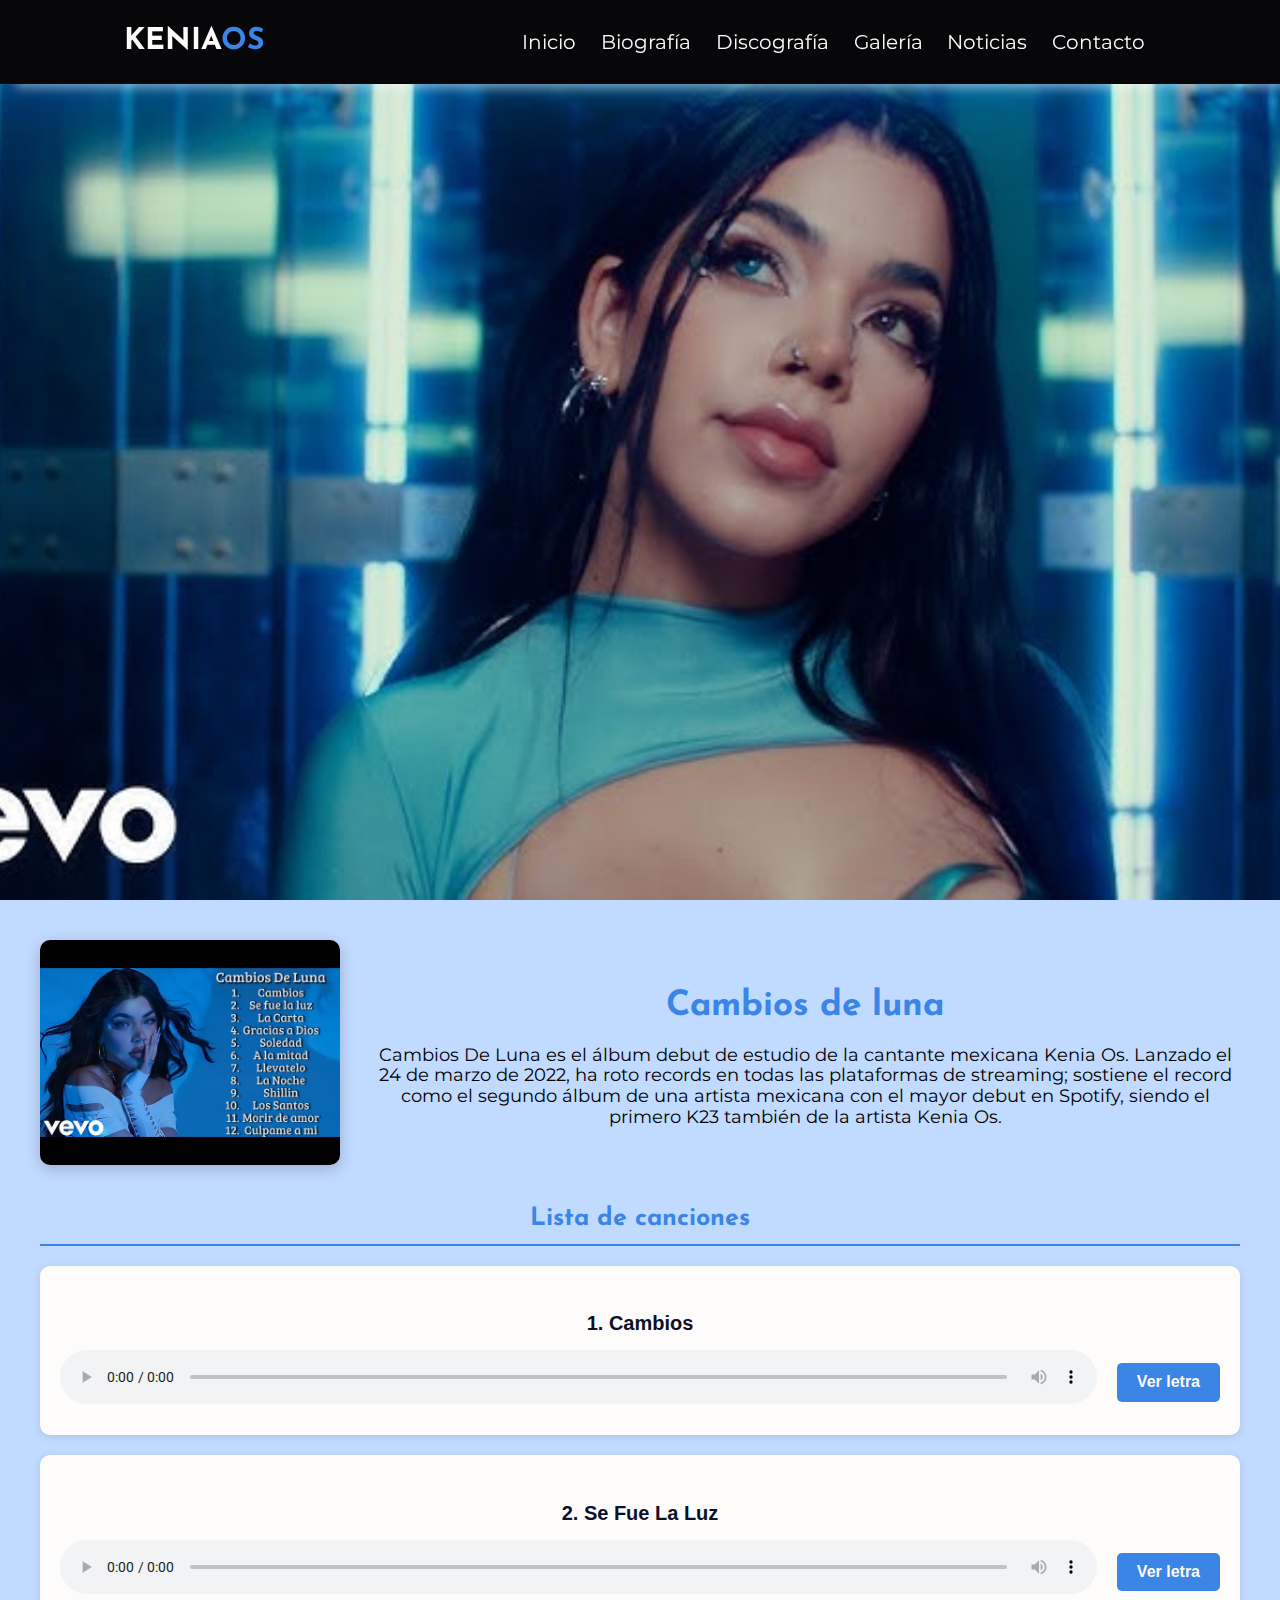
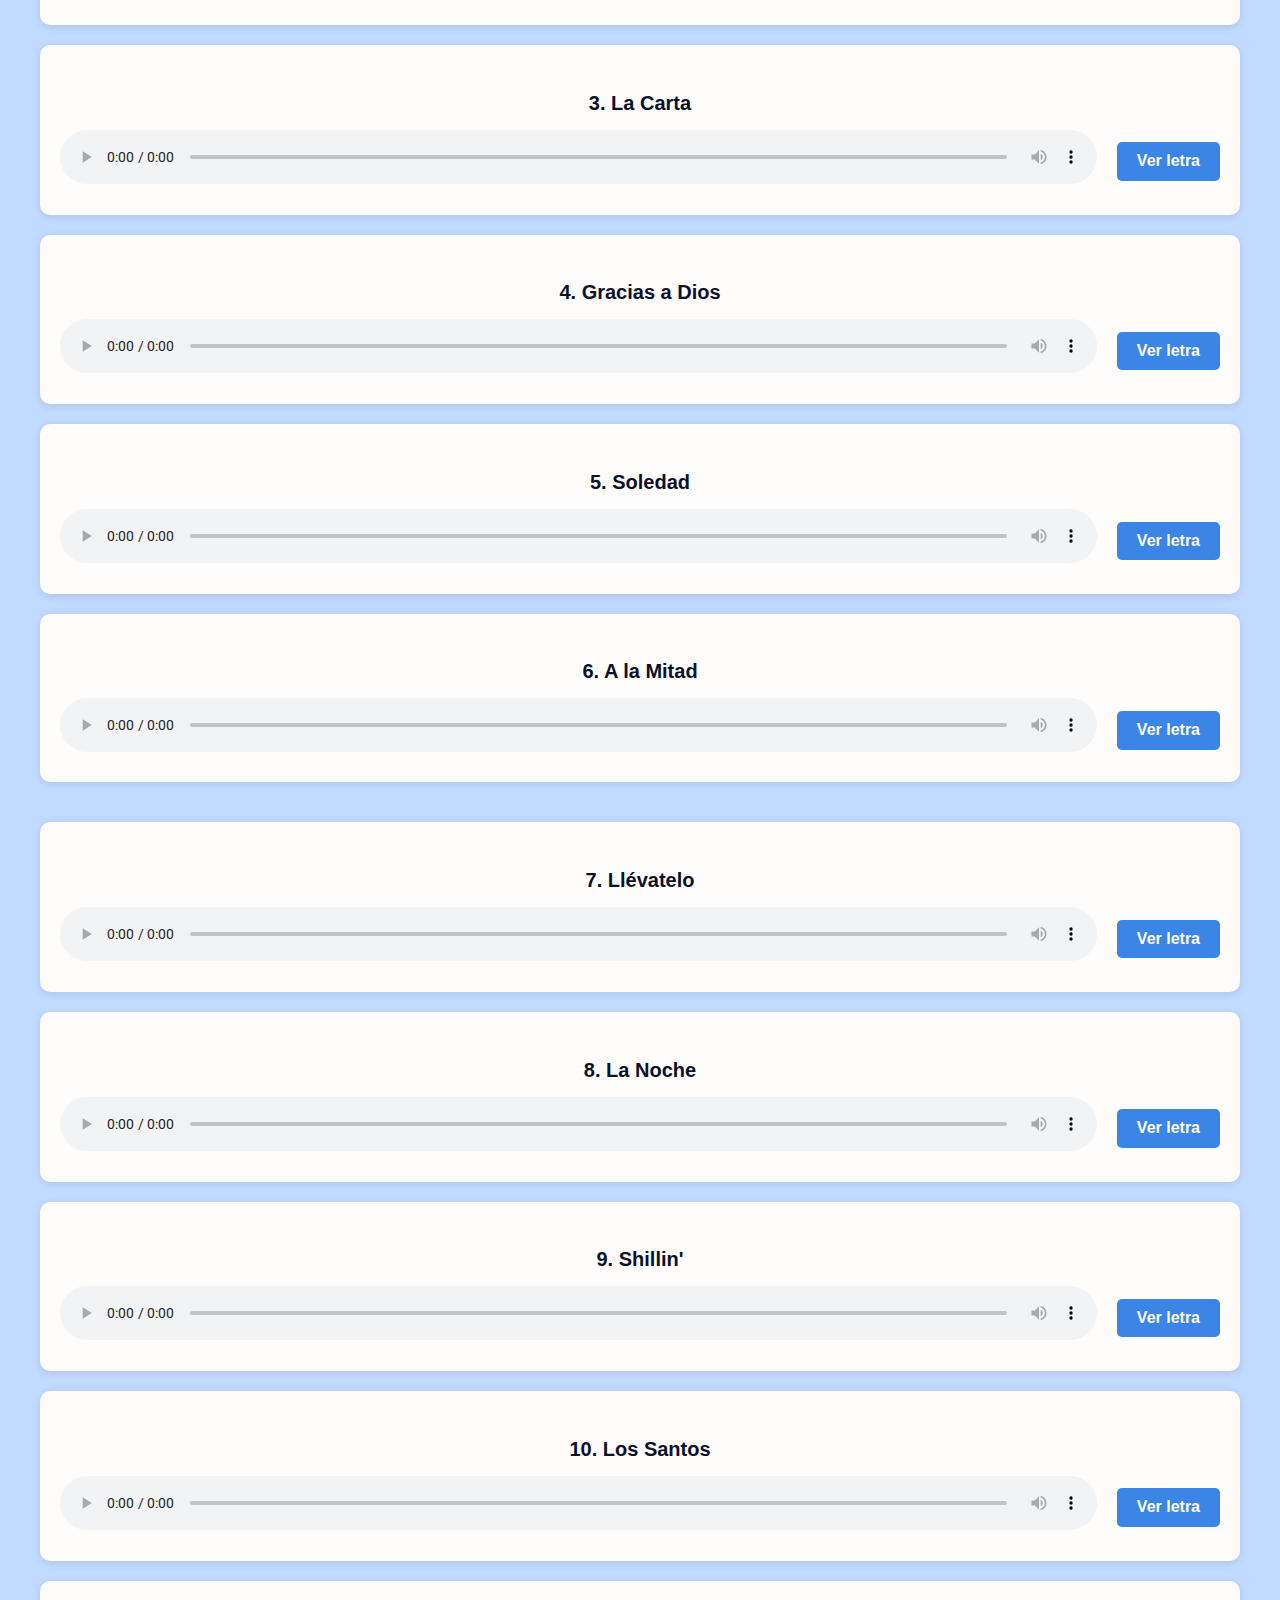
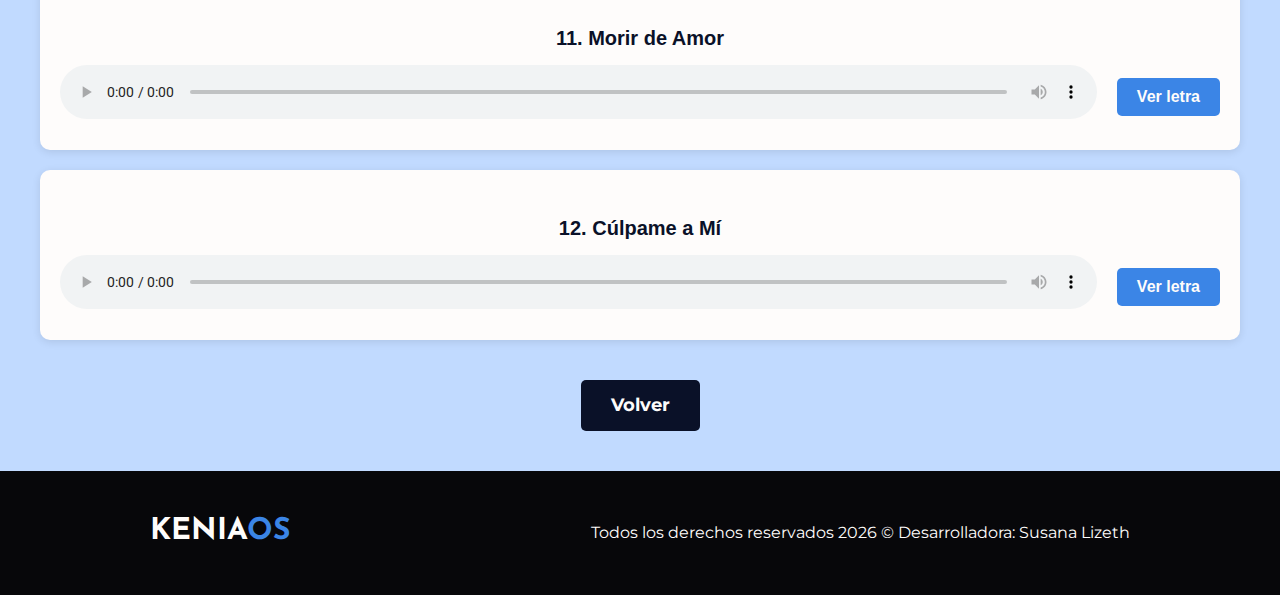
==== commit 040dc53c: "Actualizacion" ====
--- a/album1.html
+++ b/album1.html
@@ -38,7 +38,7 @@
             <img src="img/albums/album1.jpg" alt="cambios de luna " class="portada-album">
             <div class="info-album">
                 <h2>Cambios de luna</h2>
-                <p>Cambios de luna es el álbum debut de estudio de la cantante mexicana Kenia Os.</p>
+                <p>Cambios De Luna es el álbum debut de estudio de la cantante mexicana Kenia Os. Lanzado el 24 de marzo de 2022, ha roto records en todas las plataformas de streaming; sostiene el record como el segundo álbum de una artista mexicana con el mayor debut en Spotify, siendo el primero K23 también de la artista Kenia Os.</p>
                 
                
             </div>
@@ -57,58 +57,7 @@
         </audio>
         <button class="btn-letra" onclick="toggleLyrics('lyrics-2')">Ver letra</button>
     </div>
-    <div id="lyrics-2" class="letra-cancion" style="display: none;">
-        <!-- Letra cancion -->
-        <p>
-            Abre tus alas<br>
-            Y vuelve a volar<br>
-            Las noches son largas<br>
-            Pero el Sol siempre vuelve a brillar<br><br>
-
-            Tengo tanto que aprender<br>
-            De momentos que no volverán<br>
-            Espero que te vaya bien<br>
-            Ya no pienso regresar<br><br>
-
-            Ahora me toca a mí cambiar<br>
-            Voy a poner todo en su lugar<br>
-            Ahora me toca a mí soñar<br>
-            No tengo tiempo para gastar<br><br>
-
-            Ahora solo pienso en mí<br>
-            Ahora solo creo en mí, yeah-yeah<br>
-            Solo tengo que fluir<br>
-            Tengo que dejarlo ir<br><br>
-
-            Ahora me toca a mí cambiar<br>
-            Y si caigo por algo<br>
-            No pienso parar<br><br>
-
-            Pensé tanto que deje de pensar en mí<br>
-            Te quise al punto que dejé de quererme a mí<br>
-            Mírame a la cara y niega que lo hice por ti<br>
-            Párteme el cora' en mil y déjame seguir<br><br>
-
-            No tengo miedo de volver a empezar<br>
-            No te pienso cuando hay música en un lugar<br>
-            Y el ambiente se pone sad<br>
-            Dale tiempo al tiempo<br>
-            Un final se convierte en comienzo<br><br>
-
-            Ahora me toca a mí cambiar<br>
-            Voy a poner todo en su lugar<br>
-            Ahora me toca a mí soñar<br>
-            No tengo tiempo para gastar<br><br>
-
-            Ahora solo pienso en mí<br>
-            Ahora solo creo en mí, yeah-yeah<br>
-            Solo tengo que fluir<br>
-            Tengo que dejarlo ir<br><br>
-
-            Ahora me toca a mí cambiar<br>
-            Y si caigo por algo<br>
-            No pienso parar<br>
-        </p>
+
     </div>
     <!-- CANCIÓN 2 -->
 <div class="cancion">
@@ -120,68 +69,7 @@
         </audio>
         <button class="btn-letra" onclick="toggleLyrics('lyrics-2')">Ver letra</button>
     </div>
-    <div id="lyrics-2" class="letra-cancion" style="display: none;">
-        <!-- Letra cancion -->
-        <p>
-            Tus ojos me invitan a volar<br>
-            En tu cuerpo<br>
-            No tengo intenciones<br>
-            De dejarte escapar<br><br>
-
-            Ya quiero estar cerca del mar<br>
-            El Sol me llevará a dónde estás<br>
-            Soy víctima del deseo de tus besos<br><br>
-
-            Se fue la luz<br>
-            Me perdí en tu universo<br>
-            Contigo, la oscuridad<br>
-            Se enciende<br><br>
-
-            Ah-ah, ah-ah, ah-ah, ah-ah<br>
-            Ah-ah, ah-ah, ah-ah, ah-ah<br>
-            Ah-ah, ah-ah, ah-ah, ah-ah<br>
-            Aah, ah-ah<br><br>
-
-            Te vi, a lo lejos, brillar<br>
-            Fue tu voz lo que me hizo explotar<br>
-            Yo sé, nunca me imaginé<br>
-            Que sería así encontrar mi destino<br><br>
-
-            Ya quiero estar cerca del mar<br>
-            El Sol me llevará a dónde estás<br>
-            Soy víctima del deseo de tus besos<br><br>
-
-            Se fue la luz<br>
-            Me perdí en tu universo<br>
-            Contigo, la oscuridad<br>
-            Se enciende<br><br>
-
-            Ah-ah, ah-ah, ah-ah, ah-ah<br>
-            Ah-ah, ah-ah, ah-ah, ah-ah<br>
-            Ah-ah, ah-ah, ah-ah, ah-ah<br>
-            Aah, ah-ah<br><br>
-
-            Dime qué fue lo que me pasó<br>
-            Nadando, voy siguiendo tu mirada<br>
-            Dime que no, que no fue un error<br>
-            Encontrarte<br><br>
-
-            Se fue la luz<br>
-            Me perdí en tu universo<br>
-            Contigo, la oscuridad<br>
-            Se enciende<br><br>
-
-            (Ya quiero estar cerca del mar)<br>
-            Ah-ah, ah-ah, ah-ah, ah-ah<br>
-            (El Sol me llevará)<br>
-            Ah-ah, ah-ah, ah-ah, ah-ah<br>
-            (A dónde estás)<br>
-            Ah-ah, ah-ah, ah-ah, ah-ah<br>
-            (Soy víctima del deseo)<br>
-            Aah, ah-ah<br>
-            (De tus besos)<br>
-        </p>
-    </div>
+
 </div>
 <!-- CANCIÓN 3 -->
 <div class="cancion">
@@ -193,89 +81,7 @@
         </audio>
         <button class="btn-letra" onclick="toggleLyrics('lyrics-3')">Ver letra</button>
     </div>
-    <div id="lyrics-3" class="letra-cancion" style="display: none;">
-        <!-- Letra cancion -->
-        <p>
-            Jugaste mala carta<br>
-            Tú no tienes valor para reconocer<br>
-            Que te hago falta<br>
-            Que te hago falta<br><br>
-
-            Todo se fue al vacío<br>
-            Te di mi corazón<br>
-            No vengas a culparme<br>
-            Si ahora sientes frío<br>
-            El error no fue mío<br><br>
-
-            Y así<br>
-            Me hice fuerte<br>
-            Volví a levantarme y seguí<br>
-            Aprendí<br><br>
-
-            Y así<br>
-            Me hice amiga del tiempo<br>
-            Y de pronto entendí<br>
-            Que no eras para mí<br><br>
-
-            ¿Quién dijo no puedo?<br>
-            Hago lo que quiero<br>
-            Ahora estoy primero<br>
-            Del pasado, no me acuerdo<br><br>
-
-            Si gano o pierdo<br>
-            Al menos lo intento<br>
-            A las cartas, yo no juego<br>
-            No, no<br><br>
-
-            Tienes que entender<br>
-            Tú eres agua, yo el aceite<br>
-            Ahora no saco de mi mente<br>
-            Solo conmigo soy suficiente<br><br>
-
-            Tienes que entender<br>
-            Desde ahora, no siento miedo<br>
-            Lo tengo todo de hace tiempo<br>
-            Me doy cuenta y lo agradezco<br><br>
-
-            Le doy gracias a Dios<br>
-            Que ya no me quiere<br>
-            Aprendí que de amor ya no se muere<br>
-            Ahora disfruto los atardeceres<br>
-            Si quieres dañar, busca otras mujeres<br><br>
-
-            Y así<br>
-            Me hice fuerte<br>
-            Volví a levantarme y seguí<br>
-            Aprendí<br><br>
-
-            Y así<br>
-            Me hice amiga del tiempo<br>
-            Y de pronto entendí<br>
-            Que no eras para mí<br><br>
-
-            ¿Quién dijo no puedo?<br>
-            Hago lo que quiero<br>
-            Ahora estoy primero<br>
-            Del pasado no me acuerdo<br><br>
-
-            Si gano o pierdo<br>
-            Al menos lo intento<br>
-            A las cartas yo no juego<br>
-            No, no<br><br>
-
-            Estoy más dura, dura, dura que antes<br>
-            Dura, dura, dura que antes<br>
-            Dura, dura<br>
-            Más dura que antes<br><br>
-
-            Estoy más dura, dura, dura que antes<br>
-            Dura, dura, dura que antes<br>
-            Dura, dura<br>
-            Más dura que antes<br><br>
-
-            Jugaste mal la carta<br>
-        </p>
-    </div>
+
 </div>
 <!-- CANCIÓN 4 -->
 <div class="cancion">
@@ -287,75 +93,7 @@
         </audio>
         <button class="btn-letra" onclick="toggleLyrics('lyrics-4')">Ver letra</button>
     </div>
-    <div id="lyrics-4" class="letra-cancion" style="display: none;">
-        <!-- Letra cancion -->
-        <p>
-            Yeah, yeah<br><br>
-
-            Hoy me levanté más temprano<br>
-            Con la tablet y un café en la mano<br>
-            A mí el Sol me sonrió<br>
-            Me tiró la bendición<br>
-            Me dijo que lo pasado pisado<br><br>
-
-            Hoy me levanté más temprano<br>
-            Con la tablet y un café en la mano<br>
-            Hoy le doy gracias a Dios<br>
-            Me tiró la bendición<br>
-            Me dijo que si le doy, la pegamos<br><br>
-
-            La pegamos de home run<br>
-            Me compré mi caserón<br>
-            Ahora estoy en HBO<br>
-            Cambié H&M por Louis Vuitton<br><br>
-
-            Mala vibra ya pasé<br>
-            Ahora me siento mejor<br>
-            Mal de amor, un TBT<br>
-            Ya no hay tiempo pa'l rencor<br><br>
-
-            Ando en fiesta con Anitta<br>
-            Ya me habló la ROSALÍA<br>
-            Y si grabamos algún día<br>
-            Qué sorpresas da la vida<br><br>
-
-            Estoy soñado todavía<br>
-            Desde que estoy en la mía<br>
-            Ganarme el Grammy algún día<br>
-            Con mis amigos y mi familia<br><br>
-
-            Hoy me levanté más temprano<br>
-            Con la tablet y un café en la mano<br>
-            A mí el Sol me sonrió<br>
-            Me tiró la bendición<br>
-            Me dijo que lo pasado pisado<br><br>
-
-            Hoy me levanté más temprano<br>
-            Con la tablet y un café en la mano<br>
-            Hoy le doy gracias a Dios<br>
-            Que te dé la bendición<br>
-            Me dijo que si le doy, la pegamos<br><br>
-
-            Todo saldo en la cuenta<br>
-            Dando vuelta<br>
-            Prendiendo en la Jeepeta<br>
-            Aunque parezca fresa<br>
-            Me he sentado en la banqueta<br><br>
-
-            Dando vuelta<br>
-            Prendiendo en la Jeepeta<br><br>
-
-            Todo saldo en la cuenta<br>
-            Dando vuelta<br><br>
-
-            (Espérate, me da risa)<br>
-            (Los odio, malditos)<br><br>
-
-            No, marica<br>
-            Yo no quiero hacer pauta<br>
-            Ya saben quién es<br>
-        </p>
-    </div>
+
 </div>
 <!-- CANCIÓN 5 -->
 <div class="cancion">
@@ -367,82 +105,7 @@
         </audio>
         <button class="btn-letra" onclick="toggleLyrics('lyrics-5')">Ver letra</button>
     </div>
-    <div id="lyrics-5" class="letra-cancion" style="display: none;">
-        <!-- Letra cancion -->
-        <p>
-            (Yeah, yeah, yah)<br>
-            (Aah)<br><br>
-
-            Soledad, ¿qué te pasa<br>
-            Que el día no cambia las horas?<br>
-            ¿Me le hiciste un hechizo al reloj<br>
-            O estás en contra?<br><br>
-
-            Yo te sigo imaginando aquí<br>
-            Aunque me cueste aceptarlo<br>
-            Te quiero tener cerquita de mí<br>
-            Para más nunca soltarnos<br><br>
-
-            Debes saber<br>
-            Que ni un día yo te pude olvidar<br>
-            Sigo sintiendo tu piel<br>
-            Y esos besos que me dejaron mal<br><br>
-
-            Tan solo dime hasta cuándo<br>
-            Tacharé en mi calendario<br>
-            Esperando pa’ encontrarnos<br>
-            Papi, no seas malo, también valgo<br><br>
-
-            Me la paso pensándote, sí<br>
-            Tengo problemas con el reloj<br>
-            Como el aire en 16, yo siento tu piel<br>
-            ¿Qué fue lo que pasó? Que se congeló<br><br>
-
-            Tú me hiciste brujería<br>
-            Dando vueltas en la cama todo el día<br>
-            Acepto, no sucedió como debía<br>
-            Yo te extraño todavía<br><br>
-
-            No es como antes<br>
-            Los segundos son gigantes<br>
-            Tengo tanto que contarte<br>
-            Pero no logro encontrarte<br><br>
-
-            Debes saber<br>
-            Que ni un día yo te pude olvidar<br>
-            Sigo sintiendo tu piel<br>
-            Y esos besos que me dejaron mal<br><br>
-
-            Tan solo dime hasta cuándo<br>
-            Tacharé en mi calendario<br>
-            Esperando pa’ encontrarnos<br>
-            Papi, no seas malo, también valgo<br><br>
-
-            Soledad, ¿qué te pasa<br>
-            Que el día no cambia las horas?<br>
-            ¿Me le hiciste un hechizo al reloj<br>
-            O estás en contra?<br><br>
-
-            Yo te sigo imaginando aquí<br>
-            Aunque me cueste aceptarlo<br>
-            Te quiero tener cerquita de mí<br>
-            Para más nunca soltarnos<br><br>
-
-            Debes saber<br>
-            Que ni un día yo te pude olvidar<br>
-            Sigo sintiendo tu piel<br>
-            Y esos besos que me dejaron mal<br><br>
-
-            Tan solo dime hasta cuándo<br>
-            Tacharé en mi calendario<br>
-            Esperando pa’ encontrarnos<br>
-            Papi, no seas malo, también valgo<br><br>
-
-            Soledad, nah<br>
-            Soledad<br>
-            K Os, bebé<br>
-        </p>
-    </div>
+
 </div>
 <!-- CANCIÓN 6 -->
 <div class="cancion">
@@ -454,83 +117,7 @@
         </audio>
         <button class="btn-letra" onclick="toggleLyrics('lyrics-6')">Ver letra</button>
     </div>
-    <div id="lyrics-6" class="letra-cancion" style="display: none;">
-        <!-- Letra cancion -->
-        <p>
-            (Nah-ah)<br>
-            (K Os, bebé)<br>
-            (Nah-ah)<br><br>
-
-            Todo se volvió loco<br>
-            Y yo no sé qué hacer<br>
-            Nunca fue mi intención<br>
-            Pero lo compliqué<br><br>
-
-            Uno me manda flores a la casa<br>
-            El otro escribe canciones que me encantan<br><br>
-
-            Se me salió el amor de las manos<br>
-            Ya llevo un año<br>
-            Yo sigo enfocada y ellos tratando<br>
-            Perdón por los daños<br><br>
-
-            Y estoy consciente de lo que hoy ocasioné<br>
-            Pero no les mentiré<br><br>
-
-            Yo aquí me quedo en la mitad-tad-tad<br>
-            Los veo desde la mitad-tad-tad<br>
-            Es complicado en la mitad-tad-tad<br>
-            Iba el partido en la mitad-tad-tad<br><br>
-
-            Yo aquí me quedo en la mitad<br>
-            Los veo desde la mitad<br>
-            Es complicado en la mitad-tad-tad<br>
-            Y no sé cuál será el final<br>
-            Será el final<br><br>
-
-            Aunque tiene la oportunidad<br>
-            La distancia es la que no va conmigo<br>
-            Miles de aviones y no he logrado nada contigo<br>
-            Contigo<br><br>
-
-            Pero con el otro hay tanta conexión<br>
-            Está la presión que hagan un featuring<br>
-            Y que no sea canción<br><br>
-
-            No me gana a mí la tentación<br>
-            O la emoción<br>
-            En este momento no quiero una relación<br><br>
-
-            Yo aquí me quedo en la mitad-tad-tad<br>
-            Los veo desde la mitad-tad-tad<br>
-            Es complicado en la mitad-tad-tad<br>
-            Iba el partido en la mitad-tad-tad<br><br>
-
-            Yo aquí me quedo en la mitad<br>
-            Los veo desde la mitad<br>
-            Es complicado en la mitad-tad-tad<br>
-            Y no sé cuál será el final<br>
-            Será el final<br><br>
-
-            Se me salió el amor de las manos<br>
-            Ya llevo un año<br>
-            Yo sigo enfocada y ellos tratando<br>
-            Perdón por los daños<br><br>
-
-            Y estoy consciente de lo que hoy ocasioné<br>
-            Pero no les mentiré<br><br>
-
-            Yo aquí me quedo en la mitad-tad-tad<br>
-            Los veo desde la mitad-tad-tad<br>
-            Es complicado en la mitad-tad-tad<br>
-            Iba el partido en la mitad-tad-tad<br><br>
-
-            Yo aquí me quedo en la mitad<br>
-            Los veo desde la mitad<br>
-            Es complicado en la mitad-tad-tad<br>
-            Y no sé cuál será el final<br>
-            Será el final<br>
-        </p>
+
     </div>
 </div>
 <!-- CANCIÓN 7 -->
@@ -543,68 +130,7 @@
         </audio>
         <button class="btn-letra" onclick="toggleLyrics('lyrics-7')">Ver letra</button>
     </div>
-    <div id="lyrics-7" class="letra-cancion" style="display: none;">
-        <!-- Letra cancion -->
-        <p>
-            (Yeah-yeah)<br>
-            (KOS, bebé)<br>
-            (No, no)<br><br>
-
-            La cara de muñeco de ese man<br>
-            Me tiene loca, pero me hace mal<br>
-            Me tapó los ojos con su voz<br>
-            Con to' lo que me dijo, me cegó<br><br>
-
-            Y me di cuenta que (no, no)<br>
-            No tiene na' (nada)<br>
-            Interesan-te (eh)<br>
-            Solo fue su perfume lo que me atrapó<br><br>
-
-            Y me di cuenta que (no, no)<br>
-            No tiene' na (nada)<br>
-            Inteligen-te (eh)<br>
-            Muy bonito, pero tenía vacía la mente<br><br>
-
-            Llévate, llévate, llévatelo<br>
-            Ni tu Gucci, ni Prada te funcionó (mi amor)<br>
-            Invéntate algo mejor<br><br>
-
-            Llévate, llévate, llévatelo<br>
-            Ni el boleto a Milán o pa' Nueva York (mi amor)<br>
-            Eso me lo compro yo<br><br>
-
-            Todo lo que brilla no es oro<br>
-            Toda tu fachada parecía un tesoro<br>
-            De tu coche, yo no me enamoro<br>
-            A un tipo como tú lo ignoro<br><br>
-
-            Entiende que soy mucha mujer<br>
-            Tú no va' poder cambiarme el cassette<br>
-            Y aunque me compre todo Chanel<br>
-            Mi físico no tiene na' que ver<br><br>
-
-            Entiende que soy mucha mujer<br>
-            Tú no va' poder cambiarme el cassette<br>
-            Y aunque me compre todo Chanel<br>
-            Mi mente define mi poder<br><br>
-
-            Llévate, llévate, llévatelo<br>
-            Ni tu Gucci, ni Prada te funcionó (mi amor)<br>
-            Invéntate algo mejor<br><br>
-
-            Llévate, llévate, llévatelo<br>
-            Ni el boleto a Milán o pa' Nueva York (mi amor)<br>
-            Eso me lo compro yo<br><br>
-
-            Llévate, llévate, llévatelo<br>
-            Ni tu Gucci, ni Prada te funcionó (mi amor)<br>
-            Invéntate algo mejor<br><br>
-
-            Llévate, llévate, llévatelo<br>
-            Ni el boleto a Milán o pa' Nueva York (mi amor)<br>
-            Eso me lo compro yo<br>
-        </p>
-    </div>
+ 
 </div>
 <!-- CANCIÓN 8 -->
 <div class="cancion">
@@ -616,81 +142,7 @@
         </audio>
         <button class="btn-letra" onclick="toggleLyrics('lyrics-8')">Ver letra</button>
     </div>
-    <div id="lyrics-8" class="letra-cancion" style="display: none;">
-        <!-- Letra cancion -->
-        <p>
-            Ya estoy puesta pa' tomar<br>
-            Con vestido y tenis Nike<br>
-            Ya no puedo esperar más<br>
-            Enredarme en tu cintura<br><br>
-
-            Ya no quiero aterrizar<br>
-            Que ni sé lo que me da<br>
-            Con tu aroma de Versace<br>
-            Sube la temperatura<br><br>
-
-            Solo hay que vibrar<br>
-            Sin preguntar<br>
-            Porque lo nuestro es nuevo<br>
-            Ya no puedo más disimular<br><br>
-
-            Tú me pones mal<br>
-            Cuando me bailas solo de noche<br>
-            En la noche<br>
-            Me pones mal<br>
-            Cuando en la disco se dan las doce<br>
-            Ay, las doce, yeh-eh<br><br>
-
-            Cuando te pegas, no puedo parar<br>
-            Es como una tortura<br>
-            Cuando me rozas, me pones mal<br>
-            Al borde de la locura<br><br>
-
-            No tengas miedo, yo quiero más<br>
-            Mírame así, te voy a llevar<br>
-            Un traguito pa' aquí, un traguito pa' allá<br>
-            Ya no puedo sentir ni dejar de bailar<br><br>
-
-            So sweet, so high, ay, baby, come on<br>
-            Aquí besa, yo te digo cómo<br>
-            Al despegar, dime que me quieres<br>
-            Y no' volamo' en la Mercedes<br><br>
-
-            Lo que quieras comprar, te lo compro yo<br>
-            Si te bebes un shot, yo me tomo dos<br>
-            Ya no hay más que hablar, solo vámonos<br>
-            O me puede' besar cuando suene el coro<br><br>
-
-            Tú me pones mal<br>
-            Cuando me bailas solo de noche<br>
-            En la noche<br>
-            Me pones mal<br>
-            Cuando en la disco se dan las doce<br>
-            Ay, las doce, yeh-eh<br><br>
-
-            Ya no quiero aterrizar<br>
-            Que ni sé lo que me da<br>
-            Con tu aroma de Versace<br>
-            Sube la temperatura<br><br>
-
-            Solo hay que vibrar<br>
-            Sin preguntar<br>
-            Porque lo nuestro es nuevo<br>
-            Ya no puedo más disimular<br><br>
-
-            Tú me pones mal<br>
-            Cuando me bailas solo de noche<br>
-            En la noche<br>
-            Me pones mal<br>
-            Cuando en la disco se dan las doce<br>
-            Ay, las doce, yeh-eh<br><br>
-
-            So sweet, so high, ay, baby, come on<br>
-            (So sweet, so high, ay, baby, come on)<br>
-            So sweet, so high, ay, baby, come on<br>
-            (So sweet, so high, ay, baby, come on)<br>
-        </p>
-    </div>
+
 </div>
 <!-- CANCIÓN 9 -->
 <div class="cancion">
@@ -702,74 +154,7 @@
         </audio>
         <button class="btn-letra" onclick="toggleLyrics('lyrics-9')">Ver letra</button>
     </div>
-    <div id="lyrics-9" class="letra-cancion" style="display: none;">
-        <!-- Letra cancion -->
-        <p>
-            Desperté y algo pasó<br>
-            ¿Qué sucedió?<br>
-            El bajón ya se acabó<br>
-            Y no fue el blunt<br><br>
-
-            Yo ando chillin', pura buena vibe<br>
-            Siempre fluyen, bae, I feel alive<br><br>
-
-            Dejé de esperar, lo siento<br>
-            Ya no pierdo más el tiempo<br>
-            Solo quedarán momentos<br>
-            Que se volverán recuerdos<br><br>
-
-            ¿Si nos vamos pa' Cancún?<br>
-            En la Tesla todo mu'<br>
-            Si me extrañas, mira, papi<br>
-            Yo no caigo, cáele tú<br><br>
-
-            Me cansé de estar tan blue<br>
-            Desde ahora vivo a full<br>
-            Y si quieres verme, papi<br>
-            Yo no caigo, cáele tú<br><br>
-
-            Tus palabras dan igual<br>
-            Ni me vienen, ni me van<br>
-            Ahora yo quiero playa, Sol y mar<br>
-            No te claves, todo fine<br><br>
-
-            Dejé de esperar, lo siento<br>
-            Ya no pierdo más el tiempo<br>
-            Solo quedarán momentos<br>
-            Que se volverán recuerdos<br><br>
-
-            ¿Si nos vamos pa' Cancún?<br>
-            En la Tesla todo mu'<br>
-            Si me extrañas, mira, papi<br>
-            Yo no caigo, cáele tú<br><br>
-
-            Me cansé de estar tan blue<br>
-            Desde ahora vivo a full<br>
-            Y si quieres verme, papi<br>
-            Yo no caigo, cáele tú<br><br>
-
-            Yo ando chillin' pura buena vibe<br>
-            Siempre fluyen', bae, I feel alive<br><br>
-
-            (Tus palabras dan igual)<br>
-            (Ahora yo quiero playa, Sol y mar)<br><br>
-
-            Dejé de esperar, lo siento<br>
-            Ya no pierdo más el tiempo<br>
-            Solo quedarán momentos<br>
-            Que se volverán recuerdos<br><br>
-
-            Si nos vamos pa' Cancún<br>
-            En la Tesla todo mu'<br>
-            Si me extrañas, mira, papi<br>
-            Yo no caigo, cáele tú<br><br>
-
-            Me cansé de estar tan blue<br>
-            Desde ahora vivo a full<br>
-            Y si quieres verme, papi<br>
-            Yo no caigo, cáele tú<br>
-        </p>
-    </div>
+
 </div>
 <!-- CANCIÓN 10 -->
 <div class="cancion">
@@ -781,87 +166,7 @@
         </audio>
         <button class="btn-letra" onclick="toggleLyrics('lyrics-10')">Ver letra</button>
     </div>
-    <div id="lyrics-10" class="letra-cancion" style="display: none;">
-        <!-- Letra cancion -->
-        <p>
-            Debajo de la mesa, te comienzo a tocar<br>
-            Siento tu mirada y comienzo a notar<br>
-            Que tú estás pa' mí y me pongo mal<br><br>
-
-            Todo se nos dio dentro del ascensor<br>
-            Conectamos señale' y la gente notó<br>
-            Algo hiciste en mí y todo se encendió<br><br>
-
-            Y no sé, si se da<br>
-            Puede ser tu única oportunidad<br>
-            Déjate llevar, que el tiempo ya se te va<br><br>
-
-            Dime de una vez si no' miramo'<br>
-            Le pedí a la Virgencita y a los santos<br>
-            Que si alguna vez nos encontramo'<br>
-            Nos escapamo' y no lo contamo'<br><br>
-
-            Dime de una vez si estás dudando<br>
-            Si tienes frío, papi, te voy calentando<br>
-            Y si alguna vez nos encontramo'<br>
-            Nos escapamo' y no lo contamo'<br><br>
-
-            Tengo un par de bobos que me tiran por el 'gram<br>
-            Han probado suerte, pero ellos no la dan<br>
-            Esto es de constancia, no de velocidad<br>
-            Pero contigo mata la curiosidad<br><br>
-
-            Contigo se siente otra cosa<br>
-            A lo tuyo estoy religiosa<br>
-            Cuando te me acerca' y me roza'<br>
-            Me tienes como agüita de rosa'<br><br>
-
-            Contigo se siente otra cosa<br>
-            A lo tuyo estoy religiosa<br>
-            Cuando te me acerca' y me toca'<br>
-            Me tienes como agüita de rosa'<br><br>
-
-            Dime de una vez si no' miramo'<br>
-            Le pedí a la Virgencita y a los santos<br>
-            Que si alguna vez nos encontramo'<br>
-            Nos escapamo' y no lo contamo'<br><br>
-
-            Dime de una vez si estás dudando<br>
-            Si tienes frío, papi, te voy calentando<br>
-            Y si alguna vez nos encontramo'<br>
-            Nos escapamo' y no lo contamo'<br><br>
-
-            Sube la escalera, cierra el cuarto<br>
-            Pide lo que quieras, vo' a costearlo<br>
-            Solos tú y yo, entramo' en calor<br>
-            Hoy le vo' a rezar y no a los santo'<br><br>
-
-            Si tú estás bien, yo también<br>
-            Estoy que exploto como un TNT<br>
-            Tienes un no sé qué<br>
-            Hacemos cosas que no salen en TV<br><br>
-
-            Si me ves temblar, no te asustes<br>
-            No quiere decir que no me guste<br>
-            Sigue la corriente, no preguntes<br>
-            En la segunda vuelta, yo hago los ajustes<br><br>
-
-            Dime de una vez si no' miramo'<br>
-            Le pedí a la Virgencita y a los santos<br>
-            Que si alguna vez nos encontramo'<br>
-            Nos escapamo' y no lo contamo'<br><br>
-
-            Dime de una vez si estás dudando<br>
-            Si tienes frío, papi, te voy calentando<br>
-            Y si alguna vez nos encontramo'<br>
-            Nos escapamo' y no lo contamo'<br><br>
-
-            No lo contamo'<br>
-            K OS<br>
-            No lo contamo'<br>
-            No<br>
-        </p>
-    </div>
+ 
 </div>
 <!-- CANCIÓN 11 -->
 <div class="cancion">
@@ -873,89 +178,7 @@
         </audio>
         <button class="btn-letra" onclick="toggleLyrics('lyrics-11')">Ver letra</button>
     </div>
-    <div id="lyrics-11" class="letra-cancion" style="display: none;">
-        <!-- Letra cancion -->
-        <p>
-            Me llamas a la 4 de la mañana<br>
-            Para decirme<br>
-            Que soy yo a quien amas<br><br>
-
-            Sabes, no mientas<br>
-            No me veas más la cara<br>
-            Ya no te creo nada<br>
-            Ya una vez lo pensé<br><br>
-
-            Yo no me vo’a morir de amor, no no<br>
-            Alguien lo hará mejor que tú<br>
-            El DM está sonando<br>
-            Y, tus mentiras, voy borrando<br><br>
-
-            Mami me advirtió que no<br>
-            Que eras un cabrón<br>
-            Pero tú<br>
-            Escribiéndome y llamando<br><br>
-
-            Responderte fue mi error<br>
-            Solo rompiste mi cora’ en dos<br>
-            Llorándote bien uh-uh<br>
-            Tú me dejaste bien uh-uh<br><br>
-
-            Ilusionarme, funcionó<br>
-            Jugaste con mi cora’ y eso no<br>
-            Llorándote bien uh-uh<br>
-            Tú me dejaste bien uh-uh<br><br>
-
-            Sabía, yo sabía<br>
-            Que tu boca no iba con la mía<br>
-            Me advertían, no creía<br>
-            Y al final, fuiste lo que decían<br><br>
-
-            Lo que tú me dabas no me falta<br>
-            Ya no estás, pero no pasa nada<br>
-            Para otro día<br>
-            Vuelve otro día<br><br>
-
-            Yo no me voy a morir de amor, no-no<br>
-            Alguien lo hará mejor que tú<br>
-            El DM está sonando<br>
-            Y tus mentiras voy borrando<br><br>
-
-            Mami me advirtió que no<br>
-            Que eras un cabrón<br>
-            Pero tú<br>
-            Escribiéndome y llamando<br>
-            (Oh, no)<br><br>
-
-            Responderte fue mi error<br>
-            Solo rompiste mi cora’ en dos<br>
-            Llorándote bien uh-uh<br>
-            Tú me dejaste bien uh-uh<br><br>
-
-            Ilusionarme, funcionó<br>
-            Jugaste con mi cora’ y eso no<br>
-            Llorándote bien uh-uh<br>
-            Tú me dejaste bien uh-uh<br><br>
-
-            Yo no me voy a morir de amor, no-no<br>
-            Alguien lo hará mejor que tú<br><br>
-
-            Mami me advirtió que no<br>
-            Que eras un cabrón<br>
-            Pero tú<br><br>
-
-            Responderte fue mi error<br>
-            Solo rompiste mi cora’ en dos<br>
-            Llorándote bien uh-uh<br>
-            Tú me dejaste bien uh-uh<br><br>
-
-            Ilusionarme, funcionó<br>
-            Jugaste con mi cora’ y eso no<br>
-            Llorándote bien uh-uh<br>
-            Tú me dejaste bien uh-uh<br><br>
-
-            (K Os, bebé)
-        </p>
-    </div>
+ 
 </div>
 <!-- CANCIÓN 12 -->
 <div class="cancion">
@@ -967,61 +190,7 @@
         </audio>
         <button class="btn-letra" onclick="toggleLyrics('lyrics-12')">Ver letra</button>
     </div>
-    <div id="lyrics-12" class="letra-cancion" style="display: none;">
-        <!-- Letra cancion -->
-        <p>
-            Perdida en la tormenta, este adiós<br>
-            Escucho el susurro de tu voz<br>
-            Tratando de llegar a mí<br>
-            Tratando de llegar a mí<br><br>
-
-            El tiempo pasa<br>
-            La distancia crece<br>
-            Se van los meses<br>
-            El amor se muere<br><br>
-
-            Baby, tienes que aceptar<br>
-            Que las cosas pasaron así<br>
-            Yo no te quise dañar<br>
-            Tienes que culparme tú a mí<br><br>
-
-            Y no sé lo que pueda pasar<br>
-            Es momento de aceptar y soltar<br>
-            Cúlpame a mí<br><br>
-
-            (Uh-uuh)<br>
-            (Ah-aah)<br><br>
-
-            No cambiaría un momento<br>
-            Atesoro todo el tiempo<br>
-            Sé que hicimos el intento<br>
-            Navegamos en contra del viento<br><br>
-
-            No digas nada<br>
-            Lo veo en tu mirada<br><br>
-
-            El tiempo pasa<br>
-            La distancia crece<br>
-            Se van los meses<br>
-            El amor se muere<br><br>
-
-            Baby, tienes que aceptar<br>
-            Que las cosas pasaron así<br>
-            Yo no te quise dañar<br>
-            Tienes que culparme tú a mí<br><br>
-
-            Y no sé lo que pueda pasar<br>
-            Es momento de aceptar y soltar<br>
-            Cúlpame a mí<br><br>
-
-            (Uh-uuh)<br>
-            (Uh-uuh)<br>
-            Cúlpame a mí<br><br>
-
-            Es momento de aceptar y soltar<br>
-            Cúlpame a mí
-        </p>
-    </div>
+
 </div>
 
 
--- a/css/estilos.css
+++ b/css/estilos.css
@@ -1788,3 +1788,72 @@
         height: 70px;
     }
 }
+/* Estilo para la sección de redes sociales */
+.contacto-redess {
+    background-color: #f0f8ff; /* Fondo suave azul */
+    padding: 40px;
+    border-radius: 10px;
+    box-shadow: 0 4px 8px rgba(0, 0, 0, 0.1);
+    text-align: center;
+}
+
+.contacto-redess h4 {
+    font-family: 'Open Sans', sans-serif;
+    font-size: 2em;
+    color: #1e3a8a; /* Azul oscuro */
+    margin-bottom: 20px;
+}
+
+/* Contenedor de las redes sociales */
+.redes-socialess {
+    display: flex;
+    justify-content: center;
+    gap: 20px;
+    flex-wrap: wrap;
+}
+
+/* Estilo para cada enlace de red social */
+.red-sociall {
+    display: flex;
+    align-items: center;
+    text-decoration: none;
+    color: #1e3a8a; /* Azul oscuro */
+    background-color: #e0f2ff; /* Fondo azul claro */
+    padding: 12px 20px;
+    border-radius: 10px;
+    transition: background-color 0.3s, transform 0.3s;
+    box-shadow: 0 2px 4px rgba(0, 0, 0, 0.1);
+}
+
+/* Iconos de las redes sociales */
+.red-sociall img {
+    width: 30px;
+    height: 30px;
+    margin-right: 10px;
+}
+
+/* Efectos al pasar el mouse */
+.red-sociall:hover {
+    background-color: #1e3a8a; /* Azul oscuro al hacer hover */
+    color: white; /* Texto blanco al hacer hover */
+    transform: scale(1.1); /* Aumenta el tamaño ligeramente */
+}
+
+/* Estilo para las redes sociales con iconos */
+.red-sociall span {
+    font-family: 'Open Sans', sans-serif;
+    font-size: 1.1em;
+}
+
+/* Efecto hover específico para cada red social */
+.red-sociall:hover img {
+    filter: brightness(0) invert(1); /* Cambiar color de los iconos al invertirse el fondo */
+}
+
+/* Estilos para cuando la pantalla es más pequeña (responsive) */
+@media (max-width: 768px) {
+    .redes-socialess {
+        flex-direction: column;
+        align-items: center;
+    }
+}
